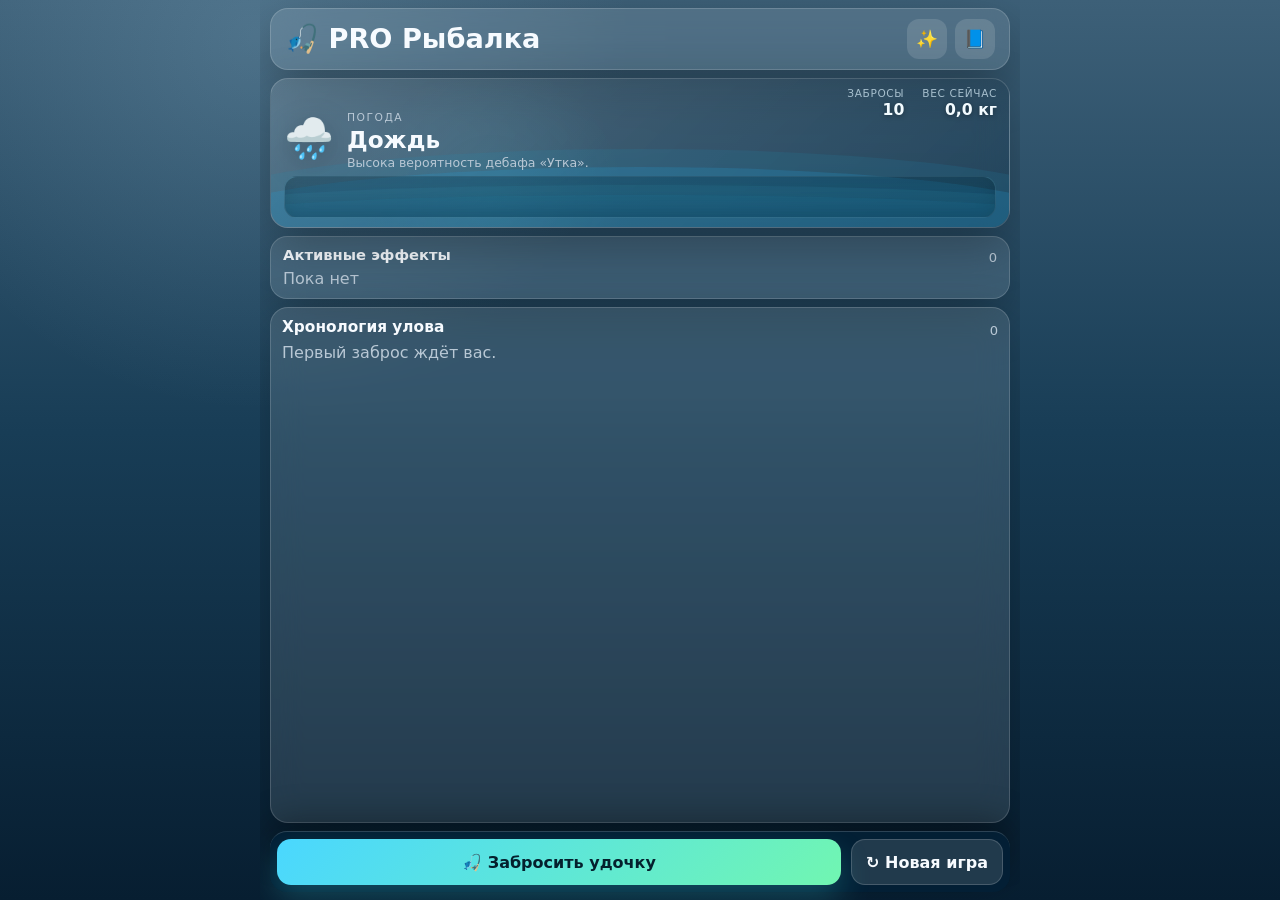
==== index.html @ cd34d697 "Add files via upload" ====
<!doctype html>
<html lang="ru">
<head>
  <meta charset="UTF-8" />
  <meta name="viewport" content="width=device-width, initial-scale=1, viewport-fit=cover" />
  <meta name="theme-color" content="#071b2d" />
  <title>PRO Рыбалка</title>
  <link rel="stylesheet" href="style.css?v=13.1" />
  <script src="https://telegram.org/js/telegram-web-app.js"></script>
</head>
<body>
  <main class="app-shell">
    <header class="topbar glass">
      <div>
        <p class="eyebrow">Telegram Mini App • Browser</p>
        <h1>🎣 PRO Рыбалка</h1>
      </div>
      <div class="header-actions">
        <button id="motionBtn" class="icon-btn motion-btn" aria-label="Уменьшить анимации" title="Уменьшить анимации">✨</button>
        <button id="guideBtn" class="icon-btn" aria-label="Открыть справочник">📘</button>
      </div>
    </header>

    <section id="lakeCard" class="lake-card glass merged-weather-card">
      <div class="ambient-layer" aria-hidden="true">
        <span class="bubble bubble-1"></span><span class="bubble bubble-2"></span><span class="bubble bubble-3"></span>
        <span class="fish-shadow fish-shadow-1">◆</span><span class="fish-shadow fish-shadow-2">◆</span>
      </div>
      <div id="castArc" class="cast-arc" aria-hidden="true"></div>
      <div id="splash" class="splash" aria-hidden="true">💦</div>
      <div class="lake-stat-strip" aria-label="Статистика игровой сессии">
        <div class="lake-stat lake-stat-casts"><span>Забросы</span><strong id="castsLabel">10</strong></div>
        <div class="lake-stat lake-stat-weight"><span>Вес сейчас</span><strong id="weightLabel">0,0 кг</strong></div>
      </div>
      <div class="weather-main">
        <div id="weatherScene" class="weather-scene" aria-hidden="true">☀️</div>
        <div class="weather-copy">
          <span class="weather-kicker">Погода</span>
          <h2 id="weatherTitle">Солнечно</h2>
          <p id="weatherDescription">Высока вероятность встретить чайку.</p>
        </div>
      </div>
      <div id="arcadeLayer" class="arcade-track" aria-label="Дополнительная аркадная рыбалка">
        <span id="arcadeStatus" class="arcade-catch-status" role="status" aria-live="polite"></span>
        <span class="arcade-track-water" aria-hidden="true"></span>
      </div>
      <span id="weatherLabel" class="visually-hidden">—</span>
    </section>

    <section class="actions cast-panel">
      <button id="castBtn" class="primary-btn">🎣 Забросить удочку</button>
      <button id="restartBtn" class="secondary-btn">↻ Новая игра</button>
    </section>

    <section class="inventory glass">
      <div class="section-heading">
        <h2>Активные эффекты</h2>
        <span id="effectCount">0</span>
      </div>
      <div id="effectsList" class="chips"><span class="muted">Пока нет</span></div>
    </section>

    <section class="history glass">
      <div class="section-heading">
        <h2>Хронология улова</h2>
        <span id="historyCount">0</span>
      </div>
      <div id="historyScroll" class="history-scroll">
        <ol id="historyList" class="history-list"></ol>
        <div id="emptyHistory" class="empty-state">Первый заброс ждёт вас.</div>
        <div id="resultCard" class="result-card hidden"></div>
      </div>
    </section>
  </main>


  <dialog id="guideDialog" class="modal">
    <div class="modal-card wide">
      <button class="close-btn" data-close="guideDialog" aria-label="Закрыть">×</button>
      <h2>Справочник</h2>
      <nav id="guideTabs" class="tabs"></nav>
      <div id="guideContent" class="guide-content"></div>
    </div>
  </dialog>

  <dialog id="choiceDialog" class="modal">
    <div class="modal-card">
      <h2 id="choiceTitle">Выбор</h2>
      <p id="choiceText"></p>
      <div id="choiceButtons" class="choice-buttons"></div>
    </div>
  </dialog>

  <div id="effectOverlay" class="effect-overlay" aria-hidden="true">
    <div id="effectBackdrop" class="effect-backdrop"></div>
    <div id="effectParticles" class="effect-particles"></div>
    <div id="effectIcon" class="effect-icon"></div>
    <div id="effectTitle" class="effect-title"></div>
    <div id="effectSubtitle" class="effect-subtitle"></div>
  </div>
  <div id="weatherFx" class="weather-fx" aria-hidden="true"></div>
  <div id="toast" class="toast" role="status" aria-live="polite"></div>

  <script src="script.js?v=13.1"></script>
</body>
</html>
---- style.css ----
:root {
  color-scheme: dark;
  --bg: #071b2d;
  --bg-soft: #0d2940;
  --card: rgba(255,255,255,.11);
  --line: rgba(255,255,255,.17);
  --text: #f7fbff;
  --muted: #b9c8d5;
  --accent: #4ad7ff;
  --accent-2: #71f6b1;
  --danger: #ff6464;
  --shadow: 0 18px 50px rgba(0,0,0,.28);
}
* { box-sizing: border-box; }
html { min-height: 100%; background: var(--bg); }
body {
  margin: 0;
  min-height: 100vh;
  min-height: var(--tg-viewport-stable-height, 100vh);
  font-family: Inter, ui-sans-serif, system-ui, -apple-system, BlinkMacSystemFont, "Segoe UI", sans-serif;
  color: var(--tg-theme-text-color, var(--text));
  background:
    radial-gradient(circle at 20% 0%, rgba(65,190,255,.26), transparent 34%),
    radial-gradient(circle at 90% 18%, rgba(113,246,177,.15), transparent 30%),
    linear-gradient(180deg, var(--tg-theme-bg-color, #071b2d), #06131f 78%);
}
button { font: inherit; }
button:focus-visible { outline: 3px solid rgba(74,215,255,.55); outline-offset: 2px; }
.app-shell { width: min(760px, 100%); margin: 0 auto; padding: calc(14px + env(safe-area-inset-top)) 14px calc(118px + env(safe-area-inset-bottom)); }
.glass { background: var(--card); border: 1px solid var(--line); backdrop-filter: blur(16px); -webkit-backdrop-filter: blur(16px); box-shadow: var(--shadow); }
.topbar { display: flex; justify-content: space-between; gap: 14px; align-items: center; border-radius: 22px; padding: 16px 18px; }
h1,h2,p { margin-top: 0; }
h1 { margin-bottom: 0; font-size: clamp(1.55rem, 5vw, 2.2rem); }
.eyebrow { margin-bottom: 5px; color: var(--muted); font-size: .74rem; text-transform: uppercase; letter-spacing: .12em; }
.icon-btn,.close-btn { border: 0; cursor: pointer; color: white; background: rgba(255,255,255,.13); }
.icon-btn { width: 48px; height: 48px; border-radius: 15px; font-size: 1.35rem; }
.status-grid { display: grid; grid-template-columns: repeat(3, 1fr); gap: 10px; margin: 12px 0; }
.sticky-status { position: sticky; top: env(safe-area-inset-top, 0); z-index: 55; padding: 8px; margin-inline: -8px; border-radius: 20px; background: rgba(5,38,65,.88); border: 1px solid rgba(255,255,255,.13); backdrop-filter: blur(14px); -webkit-backdrop-filter: blur(14px); box-shadow: 0 10px 28px rgba(0,0,0,.24); }
.status-card { border-radius: 18px; padding: 13px; min-width: 0; }
.status-card span { display: block; color: var(--muted); font-size: .77rem; margin-bottom: 4px; }
.status-card strong { display: block; overflow: hidden; text-overflow: ellipsis; white-space: nowrap; }
.lake-card { position: relative; overflow: hidden; min-height: 160px; display: flex; align-items: center; gap: 18px; padding: 22px; border-radius: 24px; }
.lake-card::after { content:""; position:absolute; inset:auto -10% -55px; height:115px; border-radius:50%; background:rgba(32,151,199,.34); box-shadow: 0 -18px 0 rgba(30,139,181,.15); }
.lake-card > * { position: relative; z-index: 1; }
.weather-scene { font-size: 4rem; filter: drop-shadow(0 8px 14px rgba(0,0,0,.25)); }
.lake-card h2 { margin-bottom: 5px; }
.lake-card p { color: var(--muted); margin-bottom: 0; line-height: 1.45; }
.actions { display:grid; grid-template-columns: 1fr auto; gap: 10px; margin: 12px 0; }
.cast-panel { position: fixed; left: 50%; bottom: 0; z-index: 65; width: min(760px, 100%); transform: translateX(-50%); margin: 0; padding: 10px 14px calc(10px + env(safe-area-inset-bottom, 0)); background: rgba(4,32,54,.94); border-top: 1px solid rgba(255,255,255,.16); backdrop-filter: blur(15px); -webkit-backdrop-filter: blur(15px); box-shadow: 0 -12px 34px rgba(0,0,0,.3); }
body.game-finished .cast-panel { display:none; }
body.test-build.game-finished .cast-panel { display:grid; grid-template-columns:0 1fr; }
body.test-build.game-finished #castBtn { visibility:hidden; pointer-events:none; min-width:0; padding:0; border:0; }
body.game-finished .app-shell { padding-bottom: calc(30px + env(safe-area-inset-bottom)); }
.primary-btn,.secondary-btn { border:0; border-radius:18px; min-height:56px; padding: 13px 18px; font-weight:800; cursor:pointer; transition: transform .16s ease, filter .16s ease, opacity .16s ease; }
.primary-btn { color:#04202d; background:linear-gradient(135deg, var(--accent), var(--accent-2)); box-shadow:0 14px 30px rgba(60,218,227,.23); }
.secondary-btn { color:var(--text); background:rgba(255,255,255,.12); border:1px solid var(--line); }
.primary-btn:active,.secondary-btn:active { transform:scale(.98); }
.primary-btn:disabled { opacity:.45; cursor:not-allowed; }
.inventory,.history { border-radius:22px; padding:17px; margin-top:12px; }
.section-heading { display:flex; align-items:center; justify-content:space-between; gap:12px; }
.section-heading h2 { margin-bottom:12px; font-size:1.05rem; }
.section-heading span { color:var(--muted); font-size:.82rem; }
.chips { display:flex; flex-wrap:wrap; gap:7px; }
.chip { padding:7px 9px; border-radius:999px; font-size:.78rem; background:rgba(255,255,255,.12); border:1px solid var(--line); }
.muted,.empty-state { color:var(--muted); }
.history-scroll { max-height: 46vh; min-height: 120px; overflow-y: auto; overscroll-behavior: contain; scroll-behavior: smooth; padding-right: 4px; scrollbar-gutter: stable; }
.history-list { list-style:none; margin:0; padding:0; display:grid; gap:8px; }
.history-item { position:relative; overflow:hidden; border-left:4px solid rgba(255,255,255,.34); background:rgba(0,0,0,.13); border-radius:13px; padding:11px 12px; line-height:1.4; animation:rise .25s ease both; }
.history-item small { display:block; color:var(--muted); margin-top:3px; }
.type-fish { color:#fff; text-shadow:-1px -1px 0 #000,1px -1px 0 #000,-1px 1px 0 #000,1px 1px 0 #000; border-left-color:#fff; }
.history-item.type-fish.is-eaten { color:#6f7b84; border-left-color:#4c5962; background:rgba(3,10,16,.48); opacity:.82; filter:saturate(.25) brightness(.7); text-shadow:0 1px 1px #000; }
.history-item.type-fish.is-eaten strong { text-decoration:line-through; text-decoration-thickness:1px; }
.history-item.type-fish.is-eaten small { color:#65717a; }
.type-trash { color:#b9b9b9; border-left-color:#858585; }
.type-bonus { color:#70f49d; text-shadow:0 1px 0 #000; border-left-color:#70f49d; }
.type-epic { color:#c78aff; text-shadow:0 1px 0 #000; border-left-color:#bd66ff; }
.type-legendary { color:#ff9b43; text-shadow:0 1px 0 #000; border-left-color:#ff8d2e; }
.type-debuff { color:#ff6d6d; text-shadow:0 1px 0 #000; border-left-color:#ff4d4d; }
.type-event { color:#ffe178; border-left-color:#ffe178; }
.gold-add { display:inline-block; color:#aaff9a; font-weight:950; text-shadow:0 2px 5px #001; animation:goldGainInline .95s ease-out both; }
.result-card { margin-top:16px; padding:18px; border-radius:18px; color:#15222b; background:rgba(255,255,255,.88); box-shadow:0 14px 32px rgba(0,0,0,.2); }
.result-card h3 { margin:0 0 8px; font-size:1.3rem; }
.result-card ul { padding-left:20px; }
.hidden { display:none !important; }
.modal { width:100%; max-width:none; height:100%; max-height:none; border:0; padding:12px; background:rgba(1,9,15,.66); color:var(--text); }
.modal::backdrop { background:rgba(1,9,15,.7); backdrop-filter:blur(5px); }
.modal[open] { display:grid; place-items:center; }
.modal-card { width:min(520px,100%); max-height:min(86vh,760px); overflow:auto; position:relative; border-radius:24px; padding:22px; background:#102b40; border:1px solid rgba(255,255,255,.18); box-shadow:var(--shadow); }
.modal-card.wide { width:min(720px,100%); }
.close-btn { position:sticky; float:right; top:0; width:38px; height:38px; border-radius:12px; font-size:1.5rem; z-index:3; }
.tabs { display:flex; gap:7px; overflow-x:auto; padding-bottom:9px; margin-bottom:10px; scrollbar-width:none; }
.tabs button { flex:0 0 auto; border:1px solid var(--line); border-radius:999px; color:var(--text); background:rgba(255,255,255,.08); padding:8px 11px; cursor:pointer; }
.tabs button.active { color:#05202d; background:var(--accent-2); }
.guide-content { line-height:1.52; }
.guide-content article { background:rgba(255,255,255,.07); border:1px solid rgba(255,255,255,.1); border-radius:15px; padding:13px; margin:8px 0; }
.guide-content h3 { margin:0 0 4px; font-size:1rem; }
.guide-content p { margin:0; color:#d1dce5; }
.choice-buttons { display:grid; gap:9px; margin-top:16px; }
.choice-buttons button { min-height:48px; border:0; border-radius:14px; cursor:pointer; font-weight:750; color:#06202e; background:linear-gradient(135deg,var(--accent),var(--accent-2)); }
.toast { position:fixed; z-index:99; left:50%; bottom:calc(20px + env(safe-area-inset-bottom)); transform:translate(-50%,30px); opacity:0; width:min(90%,520px); pointer-events:none; padding:12px 16px; border-radius:15px; background:#f8fbff; color:#112330; box-shadow:var(--shadow); transition:.22s ease; text-align:center; font-weight:700; }
.toast.show { opacity:1; transform:translate(-50%,0); }
@keyframes rise { from { opacity:0; transform:translateY(6px); } }
@media (max-width:560px) {
  .status-grid { grid-template-columns:1fr 1fr; }
  .status-card:first-child { grid-column:1 / -1; }
  .actions { grid-template-columns:1fr; }
  .lake-card { align-items:flex-start; }
  .weather-scene { font-size:3.2rem; }
}

/* Итог игровой сессии */
.result-card {
  text-align: center;
  color: #f4fdff;
  background:
    radial-gradient(circle at 18% 15%, rgba(91, 220, 255, .28), transparent 34%),
    linear-gradient(135deg, rgba(8, 82, 170, .78), rgba(0, 190, 176, .68));
  border: 1px solid rgba(173, 246, 255, .45);
  backdrop-filter: blur(14px);
  -webkit-backdrop-filter: blur(14px);
  box-shadow: 0 18px 42px rgba(0, 28, 67, .38), inset 0 1px 0 rgba(255,255,255,.24);
}
.result-card h3 { font-size: clamp(1.35rem, 5vw, 1.85rem); text-shadow: 0 2px 8px rgba(0,0,0,.42); }
.result-achievements-title { margin-top: 14px; font-size: 1.12rem; font-weight: 900; }
.result-achievements { list-style: none; padding: 0; margin: 10px 0 14px; display: grid; gap: 7px; }
.result-achievements li { color: #ffd34e; font-weight: 900; text-shadow: -1px -1px 0 #4b3200, 1px -1px 0 #4b3200, -1px 1px 0 #4b3200, 1px 1px 0 #4b3200; }
.result-none { margin: 9px 0 15px; color: rgba(255,255,255,.85); }
.result-date {
  display: inline-block;
  max-width: 100%;
  margin-top: 14px;
  padding: 10px 16px;
  border-radius: 14px;
  font-size: clamp(1rem, 4vw, 1.15rem);
  font-weight: 900;
  line-height: 1.35;
  color: #073b5c;
  background: rgba(235, 241, 244, .90);
  border: 1px solid rgba(7, 59, 92, .25);
  text-shadow:
    0 1px 0 rgba(255, 255, 255, .90),
    0 1px 2px rgba(0, 0, 0, .20);
  box-shadow:
    inset 0 1px 0 rgba(255, 255, 255, .70),
    0 5px 14px rgba(0, 32, 58, .18);
}
.type-weather { color:#ffe178; border-left-color:#ffcb38; }
.type-angus { color:#ffd29a; border-left-color:#c98c48; }
.secondary-btn:disabled { opacity:.45; cursor:not-allowed; }

/* Визуальные эффекты */
.header-actions { display:flex; gap:8px; }
.motion-btn.is-reduced { filter:grayscale(1); opacity:.66; }
body { overflow-x:hidden; }
body::before { content:""; position:fixed; inset:0; pointer-events:none; z-index:-1; opacity:.55; background:linear-gradient(120deg, transparent 0 45%, rgba(83,222,255,.08) 50%, transparent 55%); background-size:240% 100%; animation:waterShimmer 9s linear infinite; }
.lake-card { isolation:isolate; transition:background .55s ease, box-shadow .55s ease, transform .35s ease; }
.lake-card::before { content:""; position:absolute; inset:0; z-index:0; opacity:.42; background:radial-gradient(circle at 30% 80%, rgba(110,241,255,.18), transparent 25%); animation:lakeGlow 4s ease-in-out infinite; }
.ambient-layer { position:absolute; inset:0; z-index:0; overflow:hidden; pointer-events:none; }
.bubble { position:absolute; bottom:-18px; width:9px; height:9px; border:1px solid rgba(210,250,255,.65); border-radius:50%; animation:bubbleRise 6s linear infinite; }
.bubble-1 { left:18%; animation-delay:-1s; }
.bubble-2 { left:68%; width:13px; height:13px; animation-delay:-3.5s; animation-duration:8s; }
.bubble-3 { left:84%; width:6px; height:6px; animation-delay:-5s; animation-duration:5s; }
.fish-shadow { position:absolute; bottom:14px; opacity:.18; color:#b5f7ff; font-size:1.1rem; transform:scaleX(2.4) rotate(8deg); animation:swim 10s linear infinite; }
.fish-shadow-1 { left:-12%; }
.fish-shadow-2 { left:-20%; bottom:38px; animation-delay:-5s; animation-duration:14s; }
.cast-arc { position:absolute; z-index:3; width:150px; height:100px; right:28%; top:18px; border-top:3px solid rgba(224,250,255,.9); border-radius:50%; opacity:0; transform:rotate(-20deg) scale(.4); transform-origin:right bottom; }
.splash { position:absolute; z-index:4; right:18%; bottom:22px; font-size:2rem; opacity:0; filter:drop-shadow(0 5px 8px rgba(0,0,0,.35)); }
.lake-card.is-casting { animation:rodTug .7s ease; }
.lake-card.is-casting .cast-arc { animation:castArc .72s ease-out; }
.lake-card.is-casting .splash { animation:splashPop .8s .35s ease-out; }
.primary-btn.is-casting { animation:buttonCast .7s ease; }
.primary-btn.is-casting::after { content:""; position:absolute; inset:-5px; border-radius:22px; border:2px solid rgba(94,242,255,.7); animation:ring .7s ease-out; }
.primary-btn { position:relative; overflow:visible; }
.history-item.is-new { animation:historyReveal .55s cubic-bezier(.2,.8,.2,1) both; }
.history-item.type-fish.is-new { box-shadow:0 0 24px rgba(255,255,255,.17); }
.history-item.type-bonus.is-new { box-shadow:0 0 28px rgba(91,255,152,.2); }
.history-item.type-debuff.is-new { animation:historyReveal .4s ease both, dangerShake .35s .18s ease; box-shadow:0 0 28px rgba(255,74,74,.22); }
.history-item.type-epic.is-new { box-shadow:0 0 30px rgba(187,87,255,.3); }
.history-item.type-legendary.is-new { box-shadow:0 0 34px rgba(255,147,45,.35); }
.weather-scene.weather-pop { animation:weatherIconPop .75s ease; }
.weather-fx { position:fixed; inset:0; z-index:70; pointer-events:none; opacity:0; }
.weather-fx.show { animation:weatherFlash 1s ease both; }
.weather-fx.rain, .weather-fx.thunder, .weather-fx.storm { background-image:repeating-linear-gradient(100deg, transparent 0 18px, rgba(190,235,255,.22) 19px 21px, transparent 22px 34px); background-size:160% 160%; animation:rainSweep 1.1s linear both; }
.weather-fx.golden { background:radial-gradient(circle at 50% 60%, rgba(255,208,78,.48), transparent 52%); }
.weather-fx.fog { background:linear-gradient(90deg, transparent, rgba(235,248,255,.56), transparent); animation:fogSweep 1.2s ease both; }
.weather-fx.eclipse { background:radial-gradient(circle at 50% 30%, transparent 0 8%, rgba(5,8,20,.75) 11% 100%); }
.weather-fx.sunny { background:radial-gradient(circle at 74% 10%, rgba(255,231,115,.5), transparent 35%); }
.weather-fx.calm { background:linear-gradient(180deg, transparent 45%, rgba(76,209,234,.22) 46% 58%, transparent 59%); }
.effect-overlay { position:fixed; inset:0; z-index:90; display:grid; place-items:center; pointer-events:none; opacity:0; visibility:hidden; }
.effect-overlay.show { opacity:1; visibility:visible; }
.effect-backdrop { position:absolute; inset:0; background:rgba(0,10,22,.64); backdrop-filter:blur(4px); -webkit-backdrop-filter:blur(4px); }
.effect-overlay.minor .effect-backdrop { background:rgba(0,12,22,.25); backdrop-filter:blur(1px); }
.effect-icon,.effect-title,.effect-subtitle { position:relative; z-index:2; text-align:center; }
.effect-icon { font-size:clamp(4rem,18vw,8rem); filter:drop-shadow(0 12px 28px rgba(0,0,0,.45)); animation:iconReveal .85s cubic-bezier(.2,.9,.2,1); }
.effect-title { margin-top:12px; padding:0 20px; font-size:clamp(1.25rem,6vw,2.35rem); font-weight:950; letter-spacing:.04em; text-shadow:0 4px 18px rgba(0,0,0,.7); animation:titleReveal .7s .12s both; }
.effect-subtitle { max-width:90%; margin-top:7px; color:#dcf8ff; font-weight:700; animation:titleReveal .7s .2s both; }
.effect-overlay.epic .effect-backdrop { background:radial-gradient(circle, rgba(130,36,188,.42), rgba(0,7,18,.82)); }
.effect-overlay.legendary .effect-backdrop { background:radial-gradient(circle, rgba(255,139,30,.42), rgba(22,8,0,.86)); }
.effect-overlay.giant .effect-backdrop { background:radial-gradient(circle at 50% 80%, rgba(29,147,202,.5), rgba(0,7,16,.8)); }
.effect-overlay.debuff .effect-backdrop { background:radial-gradient(circle, rgba(180,20,35,.34), rgba(10,0,3,.72)); }
.effect-overlay.angus .effect-backdrop { background:linear-gradient(135deg, rgba(17,34,42,.82), rgba(78,54,26,.7)); }
.effect-overlay.achievement .effect-backdrop { background:radial-gradient(circle, rgba(0,183,173,.36), rgba(0,17,38,.82)); }
.effect-particles { position:absolute; inset:0; z-index:1; overflow:hidden; }
.particle { position:absolute; left:50%; top:50%; font-size:1.4rem; animation:particleBurst 1.25s ease-out both; transform-origin:center; }
.result-card.is-revealing { animation:resultReveal .8s cubic-bezier(.16,.8,.2,1) both; }
.result-card.is-revealing .result-achievements li { animation:achievementLine .55s ease both; animation-delay:calc(var(--i) * 80ms + 350ms); }
.result-total-number { display:inline-block; min-width:4ch; }

body.reduce-motion *, body.reduce-motion *::before, body.reduce-motion *::after { animation-duration:.001ms !important; animation-iteration-count:1 !important; transition-duration:.001ms !important; }
body.reduce-motion .bubble, body.reduce-motion .fish-shadow, body.reduce-motion::before { display:none; }
@keyframes waterShimmer { to { background-position:-240% 0; } }
@keyframes lakeGlow { 50% { opacity:.75; transform:scale(1.05); } }
@keyframes bubbleRise { to { transform:translateY(-210px) scale(1.5); opacity:0; } }
@keyframes swim { to { left:115%; transform:scaleX(2.4) rotate(-6deg); } }
@keyframes rodTug { 35% { transform:rotate(-1.2deg) scale(1.01); } 70% { transform:rotate(.6deg); } }
@keyframes castArc { 0%{opacity:0;transform:rotate(-35deg) scale(.25)} 35%{opacity:1} 100%{opacity:0;transform:rotate(12deg) scale(1.15)} }
@keyframes splashPop { 0%{opacity:0;transform:translateY(12px) scale(.3)} 45%{opacity:1;transform:translateY(-8px) scale(1.25)} 100%{opacity:0;transform:translateY(-22px) scale(.85)} }
@keyframes buttonCast { 35%{transform:translateY(2px) scale(.97)} 70%{transform:translateY(-2px) scale(1.02)} }
@keyframes ring { to{opacity:0;transform:scale(1.18)} }
@keyframes historyReveal { from{opacity:0;transform:translateY(18px) scale(.97)} 65%{transform:translateY(-2px) scale(1.01)} }
@keyframes dangerShake { 25%{transform:translateX(-5px)} 50%{transform:translateX(5px)} 75%{transform:translateX(-3px)} }
@keyframes weatherIconPop { 50%{transform:scale(1.35) rotate(8deg)} }
@keyframes weatherFlash { 0%{opacity:0} 35%{opacity:1} 100%{opacity:0} }
@keyframes rainSweep { 0%{opacity:0;background-position:0 -80%} 25%{opacity:.85} 100%{opacity:0;background-position:-40% 100%} }
@keyframes fogSweep { 0%{opacity:0;transform:translateX(-50%)} 50%{opacity:.9} 100%{opacity:0;transform:translateX(50%)} }
@keyframes iconReveal { 0%{opacity:0;transform:scale(.15) rotate(-12deg)} 65%{opacity:1;transform:scale(1.18) rotate(4deg)} 100%{transform:scale(1)} }
@keyframes titleReveal { from{opacity:0;transform:translateY(16px)} to{opacity:1;transform:none} }
@keyframes particleBurst { from{opacity:0;transform:translate(calc(-50% + var(--sx)),calc(-50% + var(--sy))) scale(.55) rotate(0)} 18%{opacity:1} to{opacity:0;transform:translate(calc(-50% + var(--sx)),calc(-50% + var(--sy))) rotate(var(--r)) translateX(var(--d)) scale(.4)} }
@keyframes resultReveal { from{opacity:0;transform:translateY(24px) scale(.96)} to{opacity:1;transform:none} }
@keyframes achievementLine { from{opacity:0;transform:translateY(9px) scale(.98)} to{opacity:1;transform:none} }
@keyframes goldGainInline { 0%{opacity:0;transform:translateY(9px) scale(.72)} 45%{opacity:1;transform:translateY(-2px) scale(1.14)} 100%{opacity:1;transform:none} }
@media (max-width:560px) {
  .header-actions{gap:5px}.icon-btn{width:44px;height:44px}.effect-icon{font-size:4.8rem}.effect-title{font-size:1.45rem}
  .sticky-status { gap:6px; padding:6px; margin-inline:-6px; }
  .status-card { padding:9px 8px; border-radius:14px; text-align:center; }
  .status-card span { font-size:.68rem; }
  .status-card strong { font-size:.9rem; }
  .history-scroll { max-height: 44vh; }
  .cast-panel { grid-template-columns:1fr auto; padding-inline:10px; }
  .cast-panel .secondary-btn { min-width:54px; padding-inline:12px; font-size:0; }
  .cast-panel .secondary-btn::before { content:"↻"; font-size:1.15rem; }
}
@media (min-width:761px) { .cast-panel { border-radius:22px 22px 0 0; } }


/* Погодные темы интерфейса */
body {
  transition: background 900ms ease, color 450ms ease;
  background-attachment: fixed;
}
body[data-weather="sunny"] { background:radial-gradient(circle at 78% 7%,rgba(255,220,89,.34),transparent 30%),linear-gradient(180deg,#17659a 0%,#0b476f 45%,#06283f 100%); }
body[data-weather="rain"] { background:radial-gradient(circle at 20% 4%,rgba(169,211,235,.18),transparent 28%),linear-gradient(180deg,#3d6078 0%,#183d56 48%,#071e31 100%); }
body[data-weather="calm"] { background:radial-gradient(circle at 50% 0%,rgba(126,240,224,.24),transparent 36%),linear-gradient(180deg,#176f83 0%,#0d5267 50%,#052c42 100%); }
body[data-weather="golden"] { background:radial-gradient(circle at 76% 4%,rgba(255,208,79,.48),transparent 32%),linear-gradient(180deg,#b85c48 0%,#75466b 42%,#153b61 100%); }
body[data-weather="fog"] { background:radial-gradient(circle at 50% 6%,rgba(245,253,255,.32),transparent 42%),linear-gradient(180deg,#6c8491 0%,#425f70 48%,#18384d 100%); }
body[data-weather="eclipse"] { background:radial-gradient(circle at 76% 8%,rgba(237,208,112,.18) 0 5%,rgba(5,7,20,.82) 8% 24%,transparent 30%),linear-gradient(180deg,#17182d 0%,#101d36 52%,#061321 100%); }
body[data-weather="thunder"] { background:radial-gradient(circle at 20% 6%,rgba(177,181,255,.22),transparent 26%),linear-gradient(180deg,#30334f 0%,#17253d 48%,#071829 100%); }
body[data-weather="storm"] { background:radial-gradient(circle at 75% 0%,rgba(163,212,223,.13),transparent 24%),linear-gradient(165deg,#263d49 0%,#102c3d 44%,#061621 100%); }
body[data-weather] .lake-card { background:linear-gradient(135deg,rgba(255,255,255,.13),rgba(0,27,47,.25)); }

/* Смена погоды отделена от легендарных предметов */
.type-weather {
  color:#72e8ff;
  border-left-color:#36cce8;
  background:linear-gradient(90deg,rgba(22,163,195,.18),rgba(0,0,0,.12));
  text-shadow:0 1px 0 rgba(0,25,36,.9);
}

/* Спецэффекты событий */
.effect-overlay.bonus .effect-backdrop { background:radial-gradient(circle,rgba(36,205,128,.34),rgba(0,24,28,.58)); box-shadow:inset 0 0 54px rgba(101,255,181,.42); }
.effect-overlay[class*="debuff-"] .effect-backdrop { background:rgba(8,4,10,.5); box-shadow:inset 0 0 55px rgba(255,54,72,.48); }
.effect-overlay.debuff-seagull .effect-backdrop::after { content:"🪶"; position:absolute; left:-12%; top:25%; font-size:4rem; animation:featherFly 1s ease-out both; filter:drop-shadow(0 8px 8px rgba(0,0,0,.45)); }
.effect-overlay.debuff-crab .effect-backdrop::before,.effect-overlay.debuff-crab .effect-backdrop::after { content:"🦀"; position:absolute; top:50%; font-size:5rem; transform:translateY(-50%); animation:clawSqueeze .9s ease-in-out both; }
.effect-overlay.debuff-crab .effect-backdrop::before { left:-8px; }
.effect-overlay.debuff-crab .effect-backdrop::after { right:-8px; transform:translateY(-50%) scaleX(-1); }
.effect-overlay.debuff-duck .effect-backdrop::after { content:"🦆  🦆  🦆"; position:absolute; left:-45%; top:32%; white-space:nowrap; font-size:3rem; animation:duckPass 1s linear both; }
.effect-overlay.debuff-octopus .effect-backdrop::before,.effect-overlay.debuff-octopus .effect-backdrop::after { content:"〰️"; position:absolute; bottom:9%; font-size:8rem; color:#c36aff; filter:drop-shadow(0 0 18px #7b24ad); animation:tentacleWrap .95s ease both; }
.effect-overlay.debuff-octopus .effect-backdrop::before { left:-4%; transform:rotate(24deg); }
.effect-overlay.debuff-octopus .effect-backdrop::after { right:-4%; transform:rotate(-24deg) scaleX(-1); }
.effect-overlay.debuff-orca .effect-backdrop::after { content:""; position:absolute; left:-20%; right:-20%; bottom:-10%; height:46%; background:linear-gradient(180deg,rgba(30,167,211,.18),rgba(0,60,90,.82)); border-radius:50% 50% 0 0; animation:orcaWave 1.05s ease-in-out both; }
.effect-overlay.angus .effect-backdrop { animation:angusDusk 1.3s ease both; }

.guide-content article.angus-guide {
  background:linear-gradient(135deg,rgba(178,124,55,.24),rgba(35,113,122,.22));
  border:1px solid rgba(255,210,138,.46);
  box-shadow:inset 0 0 24px rgba(255,194,91,.09),0 8px 22px rgba(0,0,0,.16);
}
.guide-content article.angus-guide h3 { color:#ffd692; text-shadow:0 2px 6px rgba(0,0,0,.5); }

@keyframes featherFly { 0%{opacity:0;transform:translate(-10vw,-5vh) rotate(0)} 25%{opacity:1} 100%{opacity:0;transform:translate(125vw,34vh) rotate(620deg)} }
@keyframes clawSqueeze { 0%{opacity:0;translate:0 0;scale:.5} 45%{opacity:1;translate:35px 0;scale:1.12} 100%{opacity:0;translate:8px 0;scale:.9} }
@keyframes duckPass { 0%{opacity:0;transform:translateX(0) rotate(-6deg)} 15%{opacity:1} 100%{opacity:0;transform:translateX(155vw) rotate(5deg)} }
@keyframes tentacleWrap { 0%{opacity:0;translate:0 80px} 55%{opacity:1;translate:0 -30px} 100%{opacity:0;translate:0 0} }
@keyframes orcaWave { 0%{opacity:0;transform:translateY(80%) scaleX(.8)} 45%{opacity:1;transform:translateY(-35%) scaleX(1.1)} 100%{opacity:0;transform:translateY(-120%) scaleX(1.25)} }
@keyframes angusDusk { 0%{opacity:0} 35%{opacity:1;filter:sepia(.35)} 100%{opacity:1} }


/* Рыба, украденная Чайкой */
.history-item.type-fish.is-stolen { color:#78838d; border-left-color:#626d77; background:rgba(7,14,20,.44); opacity:.84; filter:saturate(.35) brightness(.76); text-shadow:0 1px 1px #000; }
.history-item.type-fish.is-stolen strong { text-decoration:line-through; text-decoration-thickness:1px; }
.history-item.type-fish.is-stolen small { color:#707a83; }

.embedded-fish-list { list-style:none; margin:10px 0 0; padding:0; display:grid; gap:8px; }
.embedded-fish-item { border-radius:12px; padding:8px 10px; background:rgba(255,255,255,.06); border:1px solid rgba(255,255,255,.08); }
.embedded-fish-main { display:flex; align-items:flex-start; gap:8px; flex-wrap:wrap; }
.embedded-fish-icon { flex:0 0 auto; }
.embedded-fish-name { font-weight:800; color:#eef8ff; }
.embedded-fish-status { margin-left:auto; font-size:.78rem; font-weight:800; color:#dbe8f2; background:rgba(0,0,0,.18); border-radius:999px; padding:2px 8px; }
.embedded-fish-tags { display:block; margin-top:4px; color:#a9bfd0; }
.embedded-fish-item.is-eaten { color:#6f7b84; background:rgba(3,10,16,.4); border-color:rgba(120,140,150,.18); filter:saturate(.35) brightness(.78); }
.embedded-fish-item.is-eaten .embedded-fish-name { color:#7d8891; text-decoration:line-through; text-decoration-thickness:1px; }
.embedded-fish-item.is-eaten .embedded-fish-tags { color:#6f7b84; }
.embedded-fish-item.is-stolen { color:#78838d; background:rgba(7,14,20,.38); border-color:rgba(124,138,148,.2); filter:saturate(.4) brightness(.8); }
.embedded-fish-item.is-stolen .embedded-fish-name { color:#808b94; text-decoration:line-through; text-decoration-thickness:1px; }
.embedded-fish-item.is-stolen .embedded-fish-tags { color:#75808a; }

/* Пояснение действия внутри той же карточки */
.history-detail { color:rgba(188,207,218,.84) !important; font-size:.78rem; font-weight:650; line-height:1.35; text-shadow:none; padding-right:5px; }
.type-bonus .history-detail { color:rgba(164,210,181,.86) !important; }
.type-debuff .history-detail { color:rgba(220,170,170,.86) !important; }
.type-epic .history-detail { color:rgba(197,174,213,.88) !important; }
.type-legendary .history-detail { color:rgba(224,190,157,.88) !important; }

/* Случайный силуэт рыбы в строке улова */
.catch-fish-shadow { position:absolute; right:-46px; top:50%; width:34px; height:16px; opacity:0; pointer-events:none; z-index:0; background:rgba(5,26,37,.42); border-radius:65% 42% 42% 65%; filter:blur(.35px); transform:translateY(-50%); }
.catch-fish-shadow::before { content:""; position:absolute; right:-10px; top:2px; border-top:6px solid transparent; border-bottom:6px solid transparent; border-left:11px solid rgba(5,26,37,.42); }
.catch-fish-shadow::after { content:""; position:absolute; left:7px; top:4px; width:4px; height:4px; border-radius:50%; background:rgba(180,231,238,.48); }
.catch-fish-shadow.swim { animation:historyFishSwim 1.8s cubic-bezier(.35,.02,.25,1) both; }
@keyframes historyFishSwim { 0%{opacity:0;transform:translate(0,-50%) scaleX(1)} 12%{opacity:.48} 48%{opacity:.56;transform:translate(-78px,-50%) scaleX(1)} 54%{opacity:.6;transform:translate(-82px,-50%) scaleX(-1)} 100%{opacity:0;transform:translate(70px,-50%) scaleX(-1)} }

/* Карточка смены погоды в палитре соответствующего режима */
.type-weather { color:#ecfbff; text-shadow:0 1px 2px rgba(0,0,0,.9); }
.type-weather.weather-sunny { border-left-color:#ffd85e; background:linear-gradient(90deg,rgba(201,139,28,.42),rgba(14,67,91,.32)); }
.type-weather.weather-rain { border-left-color:#91c9e7; background:linear-gradient(90deg,rgba(61,96,120,.58),rgba(8,45,67,.34)); }
.type-weather.weather-calm { border-left-color:#74e3d7; background:linear-gradient(90deg,rgba(23,111,131,.52),rgba(5,56,72,.34)); }
.type-weather.weather-golden { border-left-color:#ffc75c; background:linear-gradient(90deg,rgba(184,92,72,.58),rgba(70,55,91,.38)); }
.type-weather.weather-fog { border-left-color:#c7dce6; background:linear-gradient(90deg,rgba(108,132,145,.58),rgba(30,68,86,.38)); }
.type-weather.weather-eclipse { border-left-color:#b8a5ff; background:linear-gradient(90deg,rgba(36,31,67,.68),rgba(8,21,38,.5)); }
.type-weather.weather-thunder { border-left-color:#9ca7ff; background:linear-gradient(90deg,rgba(48,51,79,.7),rgba(13,35,57,.46)); }
.type-weather.weather-storm { border-left-color:#81b8c8; background:linear-gradient(90deg,rgba(38,61,73,.74),rgba(5,28,41,.5)); }
.type-weather .history-detail { color:rgba(220,242,248,.82) !important; }


/* Оптимизация верхних блоков и объединение погодного статуса с крупным блоком */
.sticky-status { grid-template-columns: repeat(2, minmax(0,1fr)) !important; gap: 10px; }
.sticky-status .status-card:first-child { display:none !important; }
.lake-card { min-height: 138px; padding: 16px 18px; gap: 14px; }
.weather-scene { font-size: 3.55rem; }

/* Анимации компактных информационных карточек */
.status-card { position:relative; overflow:hidden; isolation:isolate; }
.status-card strong, .status-card span { position:relative; z-index:2; }
.sticky-status .status-card:nth-child(2)::before {
  content:''; position:absolute; inset:auto -8px -18px auto; width:84px; height:84px; border-radius:50%;
  background:radial-gradient(circle, rgba(109,223,255,.28), rgba(24,116,151,.08) 55%, transparent 70%);
  animation:castPondPulse 3.8s ease-in-out infinite;
}
.sticky-status .status-card:nth-child(2)::after {
  content:''; position:absolute; left:16px; bottom:10px; width:8px; height:8px; border-radius:50%;
  background:rgba(214,246,255,.75); box-shadow: 18px -14px 0 2px rgba(214,246,255,.42), 36px -3px 0 0 rgba(214,246,255,.58), 56px -20px 0 -1px rgba(214,246,255,.4);
  animation:castBubblesUp 4.2s linear infinite;
}
.sticky-status .status-card:nth-child(3)::before {
  content:''; position:absolute; right:-6px; top:-10px; width:72px; height:72px; border-radius:50%;
  background:radial-gradient(circle at 35% 35%, rgba(255,255,255,.28), rgba(97,232,188,.15) 45%, transparent 68%);
  animation:weightPulse 4.8s ease-in-out infinite;
}
.sticky-status .status-card:nth-child(3)::after {
  content:'≈'; position:absolute; right:18px; bottom:10px; font-size:1.8rem; font-weight:900; color:rgba(169,255,219,.35);
  text-shadow:0 0 12px rgba(96,228,255,.22); animation:weightRuneFloat 3.4s ease-in-out infinite;
}
@keyframes castPondPulse { 50% { transform:scale(1.08); opacity:.82; } }
@keyframes castBubblesUp { 0%{ transform:translateY(8px); opacity:.2; } 45%{ opacity:.88; } 100%{ transform:translateY(-32px); opacity:0; } }
@keyframes weightPulse { 50% { transform:scale(1.1) translate(-3px,2px); opacity:.88; } }
@keyframes weightRuneFloat { 50% { transform:translateY(-7px) scale(1.06); opacity:.82; } }

/* Универсальные случайные силуэты в хронологии */
.history-ambient { position:absolute; right:-42px; top:50%; opacity:0; pointer-events:none; z-index:0; user-select:none; }
.history-ambient.from-left { left:-42px; right:auto; }
.history-ambient.from-bottom { top:64%; }
.bonus-ambient, .epic-ambient, .legendary-ambient, .debuff-ambient { font-size:1.05rem; filter:blur(.15px); }
.bonus-ambient { color:rgba(137,255,186,.4); text-shadow:0 0 10px rgba(84,255,160,.22); }
.epic-ambient { color:rgba(206,141,255,.42); text-shadow:0 0 12px rgba(186,87,255,.24); }
.legendary-ambient { color:rgba(255,183,106,.46); text-shadow:0 0 12px rgba(255,150,53,.25); }
.debuff-ambient { color:rgba(205,223,233,.34); text-shadow:0 0 10px rgba(255,255,255,.12); }
.bonus-ambient.swim { animation:bonusOrbit 1.5s ease both; }
.epic-ambient.swim { animation:epicGlide 1.65s ease both; }
.legendary-ambient.swim { animation:legendarySweep 1.75s ease both; }
.debuff-seagull-ambient.swim { animation:seagullDive 1.45s cubic-bezier(.2,.75,.2,1) both; }
.debuff-seagull-ambient.from-bottom.swim { animation-name:seagullRise; }
.debuff-crab-ambient.swim { animation:crabPeek 1.7s ease-in-out both; }
.debuff-duck-ambient.swim { animation:duckDip 1.6s ease both; }
.debuff-octopus-ambient.swim { animation:octopusDrift 1.75s ease both; }
.debuff-orca-ambient.swim { animation:orcaRush 1.8s cubic-bezier(.2,.72,.2,1) both; }
.debuff-orca-ambient.from-left.swim { animation-name:orcaRushLeft; }
@keyframes bonusOrbit { 0%{opacity:0;transform:translate(0,-50%) scale(.4);} 28%{opacity:.7;transform:translate(-48px,-72%) scale(1);} 60%{opacity:.78;transform:translate(-86px,-48%) scale(1.06);} 100%{opacity:0;transform:translate(24px,-56%) scale(.6);} }
@keyframes epicGlide { 0%{opacity:0;transform:translate(0,-50%) scale(.55) rotate(-18deg);} 35%{opacity:.68;} 65%{opacity:.82;transform:translate(-88px,-50%) scale(1) rotate(8deg);} 100%{opacity:0;transform:translate(18px,-50%) scale(.65) rotate(22deg);} }
@keyframes legendarySweep { 0%{opacity:0;transform:translate(0,-50%) scale(.6);} 22%{opacity:.76;} 55%{opacity:.86;transform:translate(-88px,-74%) scale(1.08);} 100%{opacity:0;transform:translate(10px,-44%) scale(.72);} }
@keyframes seagullDive { 0%{opacity:0;transform:translate(18px,-140%) rotate(18deg) scale(.4);} 20%{opacity:.78;} 58%{opacity:.82;transform:translate(-78px,-50%) rotate(-6deg) scale(1);} 100%{opacity:0;transform:translate(12px,22%) rotate(14deg) scale(.55);} }
@keyframes seagullRise { 0%{opacity:0;transform:translate(8px,32%) rotate(-14deg) scale(.45);} 28%{opacity:.78;} 60%{opacity:.84;transform:translate(-78px,-44%) rotate(10deg) scale(1);} 100%{opacity:0;transform:translate(18px,-140%) rotate(-8deg) scale(.55);} }
@keyframes crabPeek { 0%{opacity:0;transform:translate(0,-50%) scale(.55);} 24%{opacity:.72;transform:translate(-24px,-52%) scale(.95);} 45%{opacity:.84;transform:translate(-56px,-50%) scale(1.05);} 58%{opacity:.84;transform:translate(-56px,-48%) scale(1);} 72%{opacity:.82;transform:translate(-56px,-52%) scale(1.05);} 100%{opacity:0;transform:translate(10px,-50%) scale(.6);} }
@keyframes duckDip { 0%{opacity:0;transform:translate(0,-30%) scale(.55);} 26%{opacity:.8;transform:translate(-42px,-48%) scale(1);} 48%{opacity:.82;transform:translate(-84px,-58%) scale(1.05);} 100%{opacity:0;transform:translate(-62px,38%) scale(.45);} }
@keyframes octopusDrift { 0%{opacity:0;transform:translate(12px,-50%) scale(.45);} 25%{opacity:.72;} 55%{opacity:.84;transform:translate(-66px,-50%) scale(1);} 100%{opacity:0;transform:translate(20px,-50%) scale(.5);} }
@keyframes orcaRush { 0%{opacity:0;transform:translate(22px,-50%) scale(.6);} 16%{opacity:.72;} 72%{opacity:.88;transform:translate(-140px,-50%) scale(1.18);} 100%{opacity:0;transform:translate(-185px,-50%) scale(.78);} }
@keyframes orcaRushLeft { 0%{opacity:0;transform:translate(-22px,-50%) scaleX(-1) scale(.6);} 16%{opacity:.72;} 72%{opacity:.88;transform:translate(140px,-50%) scaleX(-1) scale(1.18);} 100%{opacity:0;transform:translate(185px,-50%) scaleX(-1) scale(.78);} }

@media (max-width:560px) {
  .sticky-status { grid-template-columns: 1fr 1fr !important; }
  .lake-card { min-height: 126px; padding: 14px 16px; }
  .weather-scene { font-size: 3rem; }
}


/* Адаптивная видимость силуэтов для светлой и тёмной темы */
:root {
  --silhouette-fill: rgba(196, 238, 248, .48);
  --silhouette-fill-strong: rgba(220, 250, 255, .68);
  --silhouette-glow: rgba(112, 222, 255, .28);
}
@media (prefers-color-scheme: light) {
  :root {
    --silhouette-fill: rgba(3, 47, 66, .48);
    --silhouette-fill-strong: rgba(1, 35, 52, .68);
    --silhouette-glow: rgba(1, 78, 105, .2);
  }
}
html[data-theme='light'] {
  --silhouette-fill: rgba(3, 47, 66, .48);
  --silhouette-fill-strong: rgba(1, 35, 52, .68);
  --silhouette-glow: rgba(1, 78, 105, .2);
}
html[data-theme='dark'] {
  --silhouette-fill: rgba(196, 238, 248, .48);
  --silhouette-fill-strong: rgba(220, 250, 255, .68);
  --silhouette-glow: rgba(112, 222, 255, .28);
}
.catch-fish-shadow { background:var(--silhouette-fill) !important; box-shadow:0 0 12px var(--silhouette-glow); }
.catch-fish-shadow::before { border-left-color:var(--silhouette-fill) !important; }
.catch-fish-shadow::after { background:var(--silhouette-fill-strong) !important; }
.history-ambient { color:var(--silhouette-fill-strong) !important; text-shadow:0 0 12px var(--silhouette-glow) !important; }
body.reduce-motion .history-ambient,
body.reduce-motion .sticky-status .status-card::before,
body.reduce-motion .sticky-status .status-card::after,
body.reduce-motion .catch-fish-shadow { display:none !important; }


/* Объединённый погодный блок со статистикой */
.status-grid.sticky-status { display:none !important; }
.merged-weather-card { min-height:190px; padding:18px 20px 20px; display:block; }
.merged-weather-card .lake-stat-strip { position:relative; z-index:3; display:grid; grid-template-columns:1fr 1fr; gap:10px; margin-bottom:18px; }
.lake-stat { position:relative; min-height:60px; padding:10px 13px; border-radius:14px; background:rgba(2,25,42,.38); border:1px solid rgba(185,238,255,.12); overflow:hidden; }
.lake-stat span { display:block; color:var(--muted); font-size:.75rem; margin-bottom:3px; }
.lake-stat strong { position:relative; z-index:2; display:block; font-size:1.16rem; color:#eefaff; }
.lake-stat-casts::after { content:'◌'; position:absolute; right:13px; bottom:4px; font-size:2.2rem; color:rgba(121,226,255,.16); animation:lakeStatRipple 3.2s ease-in-out infinite; }
.lake-stat-weight::after { content:'≈'; position:absolute; right:13px; bottom:5px; font-size:1.9rem; font-weight:900; color:rgba(129,255,203,.17); animation:lakeStatWeight 3.8s ease-in-out infinite; }
.weather-main { position:relative; z-index:2; display:flex; align-items:center; gap:16px; padding-top:2px; }
.weather-copy { min-width:0; padding-top:4px; }
.weather-kicker { display:block; margin-bottom:4px; color:var(--muted); font-size:.74rem; text-transform:uppercase; letter-spacing:.14em; }
.weather-copy h2 { margin-bottom:6px; }
.weather-copy p { margin-bottom:0; }
.visually-hidden { position:absolute !important; width:1px !important; height:1px !important; padding:0 !important; margin:-1px !important; overflow:hidden !important; clip:rect(0,0,0,0) !important; white-space:nowrap !important; border:0 !important; }
@keyframes lakeStatRipple { 50%{transform:scale(1.18) rotate(12deg);opacity:.9;} }
@keyframes lakeStatWeight { 50%{transform:translateY(-5px) scale(1.08);opacity:.9;} }

/* Встроенная аркадная дорожка — одинаковая на всех экранах */
.merged-weather-card { padding-bottom:14px; }
.arcade-track {
  position:relative; z-index:4; height:64px; margin-top:14px; overflow:hidden; border-radius:15px;
  background:linear-gradient(180deg,rgba(6,58,82,.22),rgba(2,35,57,.48));
  border:1px solid rgba(164,231,248,.13); box-shadow:inset 0 8px 18px rgba(0,0,0,.14);
}
.arcade-catch-status { position:absolute; left:50%; top:7px; z-index:8; transform:translate(-50%,-7px); opacity:0; pointer-events:none; white-space:nowrap; padding:4px 10px; border-radius:999px; font-size:.7rem; font-weight:850; color:#e9fbff; background:rgba(3,35,55,.76); border:1px solid rgba(169,235,249,.2); box-shadow:0 6px 16px rgba(0,0,0,.2); transition:opacity .75s ease, transform .75s ease; }
.arcade-catch-status.show { opacity:1; transform:translate(-50%,0); animation:arcadeStatusFade 4s ease both; }
@keyframes arcadeStatusFade { 0%{opacity:0;transform:translate(-50%,-7px)} 12%,72%{opacity:1;transform:translate(-50%,0)} 100%{opacity:0;transform:translate(-50%,-5px)} }
.arcade-track-water { position:absolute; inset:auto -10% -20px; height:42px; border-radius:50%; background:rgba(44,162,196,.17); box-shadow:0 -10px 0 rgba(69,193,218,.08); animation:arcadeWater 4s ease-in-out infinite; }
.arcade-fish {
  --arcade-y:35%; --arcade-duration:3s; position:absolute; top:var(--arcade-y); left:0;
  width:52px; height:46px; min-width:46px; min-height:46px; padding:0; border:0; background:transparent;
  pointer-events:auto; cursor:pointer; touch-action:manipulation; opacity:.38;
  filter:drop-shadow(0 0 7px var(--silhouette-glow)); animation-duration:var(--arcade-duration);
  animation-timing-function:linear; animation-fill-mode:forwards; z-index:5;
}
.arcade-fish.left-to-right { animation-name:arcadeTrackRight; }
.arcade-fish.right-to-left { animation-name:arcadeTrackLeft; }
.arcade-fish-body { position:absolute; left:5px; top:12px; width:34px; height:20px; border-radius:60% 42% 42% 60%; background:var(--silhouette-fill-strong); box-shadow:inset -7px 0 9px rgba(0,0,0,.12); }
.arcade-fish-body::before { content:''; position:absolute; right:-11px; top:3px; border-top:7px solid transparent; border-bottom:7px solid transparent; border-left:12px solid var(--silhouette-fill-strong); }
.arcade-fish-eye { position:absolute; left:9px; top:6px; width:3px; height:3px; border-radius:50%; background:rgba(255,255,255,.7); }
.arcade-fish.category-heavy { transform-origin:center; }
.arcade-fish.category-heavy .arcade-fish-body { width:38px; height:22px; top:11px; }
.arcade-fish.category-giant .arcade-fish-body { width:42px; height:24px; top:10px; }
.arcade-fish.caught { animation:none !important; transform:scale(.25); opacity:0; transition:.2s ease; }
@keyframes arcadeTrackRight { from{transform:translateX(-58px) scaleX(1);} to{transform:translateX(calc(100vw - 58px)) scaleX(1);} }
@keyframes arcadeTrackLeft { from{transform:translateX(calc(100vw - 8px)) scaleX(-1);} to{transform:translateX(-62px) scaleX(-1);} }
@keyframes arcadeWater { 50%{transform:translateY(-3px) scaleX(1.04);opacity:.9;} }
@media (min-width:760px) {
  @keyframes arcadeTrackRight { from{transform:translateX(-58px) scaleX(1);} to{transform:translateX(700px) scaleX(1);} }
  @keyframes arcadeTrackLeft { from{transform:translateX(700px) scaleX(-1);} to{transform:translateX(-62px) scaleX(-1);} }
}
@media (max-width:420px) { .arcade-track{height:58px;margin-top:11px;} .arcade-catch-status{font-size:.64rem;} }
body.reduce-motion .arcade-track-water, body.reduce-motion .lake-stat::after { display:none !important; }
body.reduce-motion .arcade-fish { animation-timing-function:linear !important; }

.merged-weather-card { min-height:250px; }
@media (max-width:560px){ .merged-weather-card{min-height:235px;} }



/* Редкая касатка-ловушка в аркадной дорожке */
.arcade-fish.arcade-orca { width:68px; height:50px; opacity:.46; }
.arcade-orca-body { position:absolute; left:6px; top:13px; width:48px; height:23px; border-radius:62% 44% 48% 62%; background:var(--silhouette-fill-strong); box-shadow:inset -10px -4px 12px rgba(0,0,0,.18); }
.arcade-orca-body::before { content:''; position:absolute; right:-14px; top:4px; border-top:8px solid transparent; border-bottom:8px solid transparent; border-left:15px solid var(--silhouette-fill-strong); }
.arcade-orca-body::after { content:''; position:absolute; left:12px; bottom:2px; width:17px; height:6px; border-radius:50%; background:rgba(230,250,255,.55); transform:rotate(-8deg); }
.arcade-orca-fin { position:absolute; left:21px; top:-12px; width:10px; height:15px; background:var(--silhouette-fill-strong); clip-path:polygon(50% 0,100% 100%,0 100%); transform:rotate(6deg); }
.arcade-fish.arcade-orca:hover, .arcade-fish.arcade-orca:active { opacity:.68; }


/* v10 — компактный погодный блок, статистика без отдельных карточек */
.merged-weather-card {
  position: sticky;
  top: calc(6px + env(safe-area-inset-top, 0));
  z-index: 48;
  min-height: 188px !important;
  padding: 14px 18px 12px !important;
  border-radius: 22px;
}
.merged-weather-card .lake-stat-strip {
  position: absolute !important;
  z-index: 6 !important;
  top: 14px;
  right: 18px;
  display: flex !important;
  grid-template-columns: none !important;
  gap: 18px !important;
  margin: 0 !important;
  align-items: flex-start;
  justify-content: flex-end;
}
.merged-weather-card .lake-stat {
  min-height: 0 !important;
  padding: 0 !important;
  border: 0 !important;
  border-radius: 0 !important;
  background: transparent !important;
  box-shadow: none !important;
  overflow: visible !important;
  text-align: right;
}
.merged-weather-card .lake-stat::after { display:none !important; }
.merged-weather-card .lake-stat span {
  margin: 0 0 1px !important;
  font-size: .66rem !important;
  line-height: 1.1;
  color: rgba(206,229,241,.76) !important;
  text-transform: uppercase;
  letter-spacing: .06em;
}
.merged-weather-card .lake-stat strong {
  font-size: .98rem !important;
  line-height: 1.15;
  color: #f2fbff !important;
  text-shadow: 0 1px 5px rgba(0,0,0,.38);
}
.merged-weather-card .weather-main {
  min-height: 84px;
  padding-top: 24px !important;
  padding-right: 150px;
  gap: 13px;
  align-items: center;
}
.merged-weather-card .weather-scene { font-size: 3.05rem; }
.merged-weather-card .weather-kicker { margin-bottom: 2px; font-size: .67rem; }
.merged-weather-card .weather-copy h2 { margin-bottom: 3px; font-size: clamp(1.25rem,4vw,1.65rem); }
.merged-weather-card .weather-copy p { font-size: .88rem; line-height: 1.32; }
.merged-weather-card .arcade-track {
  height: 54px;
  margin-top: 8px;
  border-radius: 13px;
}

/* Хронология растёт вместе со страницей: без внутреннего ползунка */
.history-scroll {
  max-height: none !important;
  min-height: 0 !important;
  overflow: visible !important;
  overscroll-behavior: auto !important;
  scroll-behavior: auto !important;
  padding-right: 0 !important;
  scrollbar-gutter: auto !important;
}
.history-impact-note {
  display:block;
  margin-top:3px;
  color:rgba(178,190,199,.82);
  font-size:.76rem;
  font-weight:750;
}
.history-item.is-eaten .history-impact-note,
.history-item.is-stolen .history-impact-note { color:rgba(151,165,176,.9); }

@media (max-width:560px) {
  .merged-weather-card {
    top: calc(4px + env(safe-area-inset-top, 0));
    min-height: 178px !important;
    padding: 12px 14px 10px !important;
  }
  .merged-weather-card .lake-stat-strip { top: 12px; right: 14px; gap: 12px !important; }
  .merged-weather-card .lake-stat span { font-size: .59rem !important; }
  .merged-weather-card .lake-stat strong { font-size: .88rem !important; }
  .merged-weather-card .weather-main {
    min-height: 82px;
    padding-top: 25px !important;
    padding-right: 116px;
    gap: 10px;
  }
  .merged-weather-card .weather-scene { font-size: 2.55rem; }
  .merged-weather-card .weather-copy p { font-size: .8rem; line-height:1.25; }
  .merged-weather-card .arcade-track { height: 50px; margin-top: 6px; }
}

@media (max-width:380px) {
  .merged-weather-card .lake-stat-strip { gap: 8px !important; }
  .merged-weather-card .lake-stat strong { font-size:.82rem !important; }
  .merged-weather-card .weather-main { padding-right: 104px; }
  .merged-weather-card .weather-copy p { font-size:.76rem; }
}


/* v11: фиксированная игровая сцена — прокручивается только хронология */
html, body { height:100%; overflow:hidden !important; }
body { min-height:100%; }
.app-shell {
  width:min(760px,100%);
  height:var(--tg-viewport-stable-height, 100dvh);
  max-height:var(--tg-viewport-stable-height, 100dvh);
  margin:0 auto;
  padding:calc(8px + env(safe-area-inset-top)) 10px calc(8px + env(safe-area-inset-bottom));
  display:grid;
  grid-template-columns:minmax(0,1fr);
  grid-template-rows:auto auto auto minmax(0,1fr) auto;
  grid-template-areas:
    "header"
    "weather"
    "inventory"
    "history"
    "actions";
  gap:8px;
  overflow:hidden;
}
.topbar { grid-area:header; padding:10px 14px; border-radius:18px; }
.topbar .eyebrow { display:none; }
.topbar h1 { font-size:clamp(1.2rem,4.6vw,1.7rem); }
.header-actions .icon-btn { width:40px; height:40px; border-radius:12px; font-size:1.1rem; }
.merged-weather-card {
  grid-area:weather;
  position:relative !important;
  top:auto !important;
  min-height:0 !important;
  height:auto !important;
  margin:0 !important;
  padding:10px 13px 9px !important;
  border-radius:18px;
}
.merged-weather-card .weather-main { min-height:62px; padding-top:18px !important; padding-right:128px; }
.merged-weather-card .weather-scene { font-size:2.5rem; }
.merged-weather-card .weather-copy h2 { font-size:clamp(1.1rem,4vw,1.45rem); }
.merged-weather-card .weather-copy p { font-size:.78rem; line-height:1.2; }
.merged-weather-card .lake-stat-strip { top:9px; right:12px; }
.merged-weather-card .arcade-track { height:42px; margin-top:5px; }
.inventory {
  grid-area:inventory;
  min-height:0;
  margin:0 !important;
  padding:9px 12px;
  border-radius:17px;
  overflow:hidden;
}
.inventory .section-heading h2 { margin-bottom:6px; font-size:.92rem; }
.inventory .chips { flex-wrap:nowrap; overflow-x:auto; scrollbar-width:none; padding-bottom:1px; }
.inventory .chips::-webkit-scrollbar { display:none; }
.inventory .chip { flex:0 0 auto; padding:5px 8px; font-size:.72rem; }
.history {
  grid-area:history;
  min-height:0;
  margin:0 !important;
  padding:10px 11px;
  border-radius:18px;
  display:flex;
  flex-direction:column;
  overflow:hidden;
}
.history .section-heading { flex:0 0 auto; }
.history .section-heading h2 { margin-bottom:7px; font-size:.96rem; }
.history-scroll {
  flex:1 1 auto;
  min-height:0 !important;
  max-height:none !important;
  overflow-y:auto !important;
  overflow-x:hidden !important;
  overscroll-behavior:contain !important;
  scroll-behavior:smooth !important;
  padding-right:0 !important;
  scrollbar-width:none !important;
  -ms-overflow-style:none !important;
}
.history-scroll::-webkit-scrollbar { width:0 !important; height:0 !important; display:none !important; }
.history-list { gap:6px; }
.history-item { padding:8px 10px; border-radius:11px; font-size:.88rem; }
.history-detail,.history-impact-note { font-size:.71rem !important; }
.cast-panel {
  grid-area:actions;
  position:static !important;
  left:auto !important;
  bottom:auto !important;
  width:auto !important;
  transform:none !important;
  margin:0 !important;
  padding:7px !important;
  border-radius:17px;
  grid-template-columns:minmax(0,1fr) auto;
}
.cast-panel .primary-btn,.cast-panel .secondary-btn { min-height:46px; border-radius:14px; padding:9px 14px; }
body.game-finished .app-shell { padding-bottom:calc(8px + env(safe-area-inset-bottom)) !important; }
body.game-finished .cast-panel { display:none; }
body.test-build.game-finished .cast-panel { display:grid; grid-template-columns:0 minmax(0,1fr); }
.result-card { margin:10px 0 2px; }

/* Трансмутация хлама отображается полностью внутри исходной карточки */
.history-item.is-transmutation { border-left-color:#ff9b43; background:linear-gradient(110deg,rgba(109,69,128,.24),rgba(18,68,84,.22)); }
.transmutation-chain { display:grid; gap:6px; margin-top:7px; padding:8px; border-radius:10px; background:rgba(0,0,0,.16); border:1px solid rgba(255,255,255,.08); }
.transmutation-source { display:flex; align-items:center; gap:7px; color:#aeb8c1; font-size:.78rem; }
.transmutation-trash-name { text-decoration:line-through; opacity:.72; }
.transmutation-arrow { color:#7be8d5; font-size:1.1rem; font-weight:950; text-shadow:0 0 9px rgba(83,240,211,.35); }
.transmutation-result { display:flex; align-items:flex-start; gap:7px; flex-wrap:wrap; padding-left:14px; color:#f5fbff; }
.transmutation-fish-name { font-weight:850; text-shadow:-1px -1px 0 #000,1px -1px 0 #000,-1px 1px 0 #000,1px 1px 0 #000; }
.transmutation-status { margin-left:auto; padding:2px 7px; border-radius:999px; background:rgba(0,0,0,.22); color:#d5e1e9; font-size:.68rem; font-weight:800; }
.transmutation-tags { width:100%; margin-left:25px; color:#a9bfd0; font-size:.69rem; }
.transmutation-result.is-eaten,.transmutation-result.is-stolen { opacity:.68; filter:saturate(.35); }
.transmutation-result.is-eaten .transmutation-fish-name,.transmutation-result.is-stolen .transmutation-fish-name { color:#7c8992; text-decoration:line-through; text-shadow:none; }

@media (max-height:700px) {
  .app-shell { gap:6px; padding-top:calc(5px + env(safe-area-inset-top)); }
  .topbar { padding:7px 11px; }
  .header-actions .icon-btn { width:35px; height:35px; }
  .merged-weather-card { padding:7px 11px 7px !important; }
  .merged-weather-card .weather-main { min-height:54px; padding-top:15px !important; }
  .merged-weather-card .arcade-track { height:36px; }
  .inventory { padding:7px 10px; }
  .history { padding:8px 9px; }
  .history-item { padding:7px 9px; }
  .cast-panel .primary-btn,.cast-panel .secondary-btn { min-height:42px; }
}
@media (max-width:560px) {
  .app-shell { padding-inline:7px; }
  .merged-weather-card .weather-main { padding-right:108px; gap:8px; }
  .merged-weather-card .weather-scene { font-size:2.15rem; }
  .merged-weather-card .weather-copy p { font-size:.72rem; }
  .merged-weather-card .arcade-track { height:38px; }
}

/* v13.1 — центр аркадной дорожки, итоговые пузырьки, цветной справочник и свечение эффектов */
.arcade-fish {
  top:50% !important;
  margin-top:0 !important;
  transform-origin:center;
}
.arcade-fish.left-to-right { animation-name:arcadeTrackRightCentered; }
.arcade-fish.right-to-left { animation-name:arcadeTrackLeftCentered; }
@keyframes arcadeTrackRightCentered {
  from { left:-72px; transform:translateY(-50%) scaleX(1); }
  to { left:calc(100% + 2px); transform:translateY(-50%) scaleX(1); }
}
@keyframes arcadeTrackLeftCentered {
  from { left:calc(100% + 2px); transform:translateY(-50%) scaleX(-1); }
  to { left:-72px; transform:translateY(-50%) scaleX(-1); }
}
.arcade-fish.caught {
  animation:none !important;
  transform:translateY(-50%) scale(.25) !important;
}

.result-card { position:relative; overflow:hidden; isolation:isolate; }
.result-card > *:not(.result-bubbles) { position:relative; z-index:2; }
.result-bubbles { position:absolute; inset:0; z-index:1; pointer-events:none; overflow:hidden; }
.result-bubbles span {
  position:absolute;
  bottom:-28px;
  width:10px;
  height:10px;
  border-radius:50%;
  border:1px solid rgba(225,250,255,.55);
  background:rgba(210,247,255,.12);
  box-shadow:inset 0 0 4px rgba(255,255,255,.38);
  animation:resultBubbleRise 6s linear infinite;
}
.result-bubbles span:nth-child(1){left:8%;width:8px;height:8px;animation-duration:5.1s;animation-delay:-1.2s}
.result-bubbles span:nth-child(2){left:18%;width:12px;height:12px;animation-duration:7.2s;animation-delay:-4.3s}
.result-bubbles span:nth-child(3){left:29%;width:7px;height:7px;animation-duration:5.8s;animation-delay:-2.7s}
.result-bubbles span:nth-child(4){left:39%;width:14px;height:14px;animation-duration:8s;animation-delay:-6.1s}
.result-bubbles span:nth-child(5){left:49%;width:9px;height:9px;animation-duration:6.4s;animation-delay:-3.5s}
.result-bubbles span:nth-child(6){left:59%;width:11px;height:11px;animation-duration:7.5s;animation-delay:-1.8s}
.result-bubbles span:nth-child(7){left:68%;width:7px;height:7px;animation-duration:5.4s;animation-delay:-4.9s}
.result-bubbles span:nth-child(8){left:77%;width:13px;height:13px;animation-duration:7.8s;animation-delay:-2.2s}
.result-bubbles span:nth-child(9){left:87%;width:9px;height:9px;animation-duration:6.1s;animation-delay:-5.6s}
.result-bubbles span:nth-child(10){left:94%;width:6px;height:6px;animation-duration:5.7s;animation-delay:-3.1s}
@keyframes resultBubbleRise {
  0% { transform:translate3d(0,0,0) scale(.75); opacity:0; }
  12% { opacity:.7; }
  72% { opacity:.5; }
  100% { transform:translate3d(12px,-330px,0) scale(1.15); opacity:0; }
}
body.reduce-motion .result-bubbles { display:none; }

.guide-content h3.guide-bonus { color:#70f49d; text-shadow:0 1px 0 #000; }
.guide-content h3.guide-debuff { color:#ff6d6d; text-shadow:0 1px 0 #000; }
.guide-content h3.guide-epic { color:#c78aff; text-shadow:0 1px 0 #000; }
.guide-content h3.guide-legendary { color:#ff9b43; text-shadow:0 1px 0 #000; }
.guide-content h3.guide-achievement { color:#ffd34e; text-shadow:0 1px 0 #4b3200; }
.guide-search { position:sticky; top:0; z-index:4; padding:4px 0 8px; background:linear-gradient(#102b40 76%,transparent); }
.guide-search label { display:flex; align-items:center; gap:9px; min-height:44px; padding:0 12px; border-radius:14px; border:1px solid rgba(255,255,255,.18); background:rgba(255,255,255,.09); }
.guide-search label span { font-size:1.45rem; line-height:1; color:var(--accent); transform:rotate(-18deg); }
.guide-search input { width:100%; border:0; outline:0; color:var(--text); background:transparent; font:inherit; }
.guide-search input::placeholder { color:var(--muted); }
.guide-search-count { display:block; margin:10px 2px 0; color:var(--muted); font-size:.8rem; }
.guide-search-empty { padding:22px 10px; text-align:center; color:var(--muted); }

.inventory { transition:box-shadow .35s ease, border-color .35s ease; }
.inventory.has-effects { box-shadow:var(--shadow), inset 0 0 20px rgba(74,215,255,.12); }
.inventory.glow-bonus { box-shadow:var(--shadow), inset 0 0 22px rgba(112,244,157,.24); border-color:rgba(112,244,157,.34); }
.inventory.glow-debuff { box-shadow:var(--shadow), inset 0 0 22px rgba(255,100,100,.24); border-color:rgba(255,100,100,.34); }
.inventory.glow-epic { box-shadow:var(--shadow), inset 0 0 24px rgba(199,138,255,.28); border-color:rgba(199,138,255,.38); }
.inventory.glow-legendary { box-shadow:var(--shadow), inset 0 0 26px rgba(255,155,67,.3); border-color:rgba(255,155,67,.42); }
.inventory.glow-bonus.glow-debuff { box-shadow:var(--shadow), inset 12px 0 24px rgba(112,244,157,.2), inset -12px 0 24px rgba(255,100,100,.2); }
.inventory.glow-legendary.glow-debuff { box-shadow:var(--shadow), inset 12px 0 26px rgba(255,155,67,.24), inset -12px 0 24px rgba(255,100,100,.18); }
.inventory .chip.effect-bonus { border-color:rgba(112,244,157,.35); }
.inventory .chip.effect-debuff { border-color:rgba(255,100,100,.35); }
.inventory .chip.effect-epic { border-color:rgba(199,138,255,.4); }
.inventory .chip.effect-legendary { border-color:rgba(255,155,67,.42); }
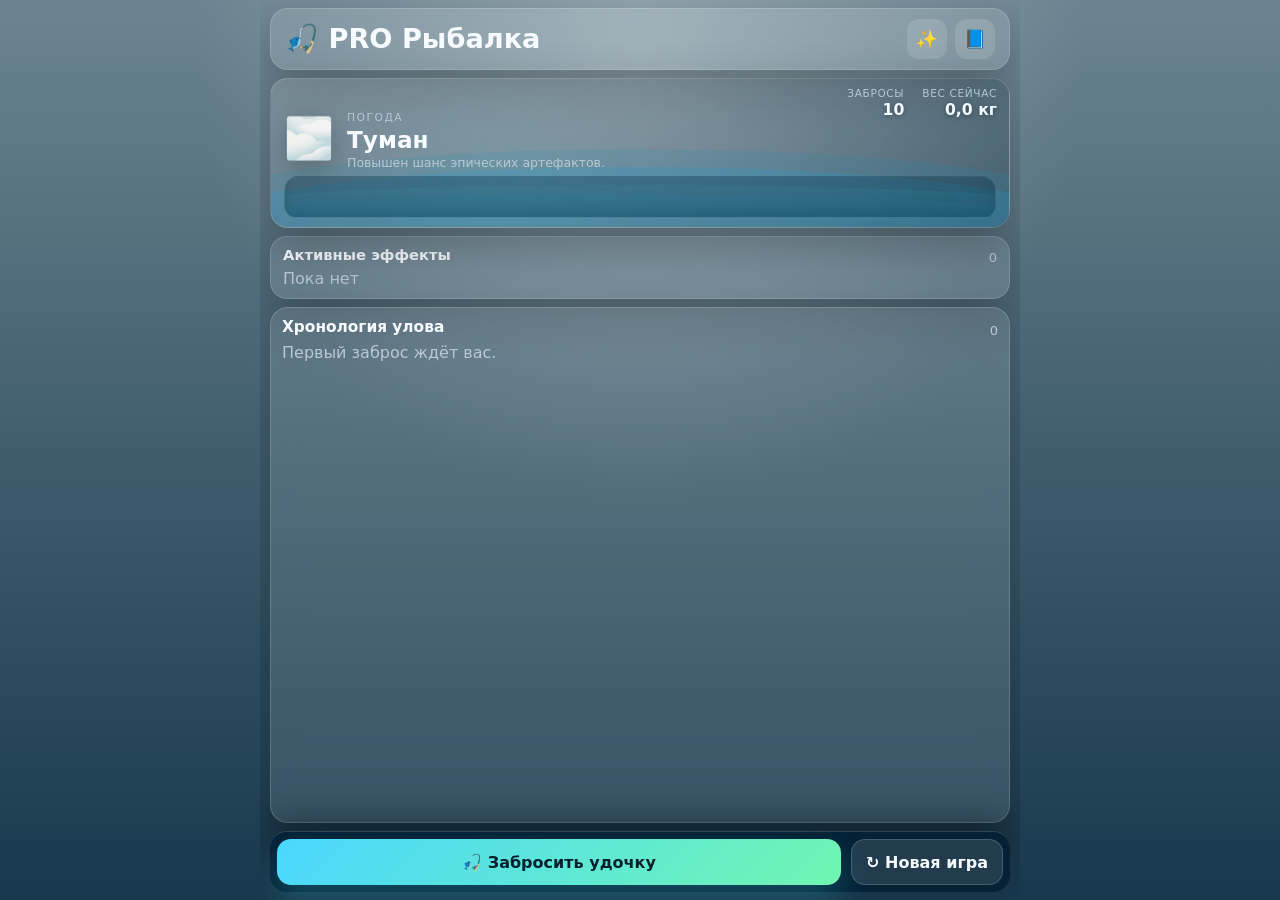
==== commit 5e2c92b2: "Add files via upload" ====
--- a/index.html
+++ b/index.html
@@ -5,7 +5,7 @@
   <meta name="viewport" content="width=device-width, initial-scale=1, viewport-fit=cover" />
   <meta name="theme-color" content="#071b2d" />
   <title>PRO Рыбалка</title>
-  <link rel="stylesheet" href="style.css?v=13.1" />
+  <link rel="stylesheet" href="style.css?v=13.3" />
   <script src="https://telegram.org/js/telegram-web-app.js"></script>
 </head>
 <body>
@@ -101,6 +101,6 @@
   <div id="weatherFx" class="weather-fx" aria-hidden="true"></div>
   <div id="toast" class="toast" role="status" aria-live="polite"></div>
 
-  <script src="script.js?v=13.1"></script>
+  <script src="script.js?v=13.3"></script>
 </body>
 </html>
--- a/style.css
+++ b/style.css
@@ -16,7 +16,7 @@
 body {
   margin: 0;
   min-height: 100vh;
-  min-height: var(--tg-viewport-stable-height, 100vh);
+  min-height: var(--tg-viewport-stable-height, var(--app-height, 100svh));
   font-family: Inter, ui-sans-serif, system-ui, -apple-system, BlinkMacSystemFont, "Segoe UI", sans-serif;
   color: var(--tg-theme-text-color, var(--text));
   background:
@@ -630,8 +630,8 @@
 body { min-height:100%; }
 .app-shell {
   width:min(760px,100%);
-  height:var(--tg-viewport-stable-height, 100dvh);
-  max-height:var(--tg-viewport-stable-height, 100dvh);
+  height:var(--tg-viewport-stable-height, var(--app-height, 100svh));
+  max-height:var(--tg-viewport-stable-height, var(--app-height, 100svh));
   margin:0 auto;
   padding:calc(8px + env(safe-area-inset-top)) 10px calc(8px + env(safe-area-inset-bottom));
   display:grid;
@@ -714,8 +714,10 @@
   width:auto !important;
   transform:none !important;
   margin:0 !important;
-  padding:7px !important;
+  padding:7px 7px max(7px, env(safe-area-inset-bottom, 0px)) !important;
   border-radius:17px;
+  z-index:70;
+  flex-shrink:0;
   grid-template-columns:minmax(0,1fr) auto;
 }
 .cast-panel .primary-btn,.cast-panel .secondary-btn { min-height:46px; border-radius:14px; padding:9px 14px; }
@@ -835,3 +837,44 @@
 .inventory .chip.effect-debuff { border-color:rgba(255,100,100,.35); }
 .inventory .chip.effect-epic { border-color:rgba(199,138,255,.4); }
 .inventory .chip.effect-legendary { border-color:rgba(255,155,67,.42); }
+
+
+/* v13.2 — защита нижней кнопки в Safari iPhone */
+html, body {
+  width:100%;
+  height:var(--tg-viewport-stable-height, var(--app-height, 100svh));
+  max-height:var(--tg-viewport-stable-height, var(--app-height, 100svh));
+}
+.history, .history-scroll { min-height:0 !important; }
+@supports (height: 100dvh) {
+  .app-shell {
+    height:var(--tg-viewport-stable-height, var(--app-height, 100dvh));
+    max-height:var(--tg-viewport-stable-height, var(--app-height, 100dvh));
+  }
+}
+
+
+/* v13.3 — обычный Safari на iPhone: резерв под нижнюю панель браузера.
+   Сжимается только игровая сетка/хронология; Telegram, PWA и iPad не затрагиваются. */
+:root { --iphone-safari-toolbar-reserve: 0px; }
+html.iphone-safari-browser {
+  --iphone-safari-toolbar-reserve: 112px;
+}
+html.iphone-safari-browser .app-shell {
+  height:calc(var(--app-height, 100svh) - var(--iphone-safari-toolbar-reserve)) !important;
+  max-height:calc(var(--app-height, 100svh) - var(--iphone-safari-toolbar-reserve)) !important;
+}
+html.iphone-safari-browser body {
+  height:var(--app-height, 100svh) !important;
+  max-height:var(--app-height, 100svh) !important;
+}
+html.iphone-safari-browser .history,
+html.iphone-safari-browser .history-scroll { min-height:0 !important; }
+html.iphone-safari-browser .cast-panel {
+  position:relative !important;
+  z-index:90 !important;
+  margin-bottom:0 !important;
+}
+@media (orientation:landscape) and (max-height:500px) {
+  html.iphone-safari-browser { --iphone-safari-toolbar-reserve: 64px; }
+}
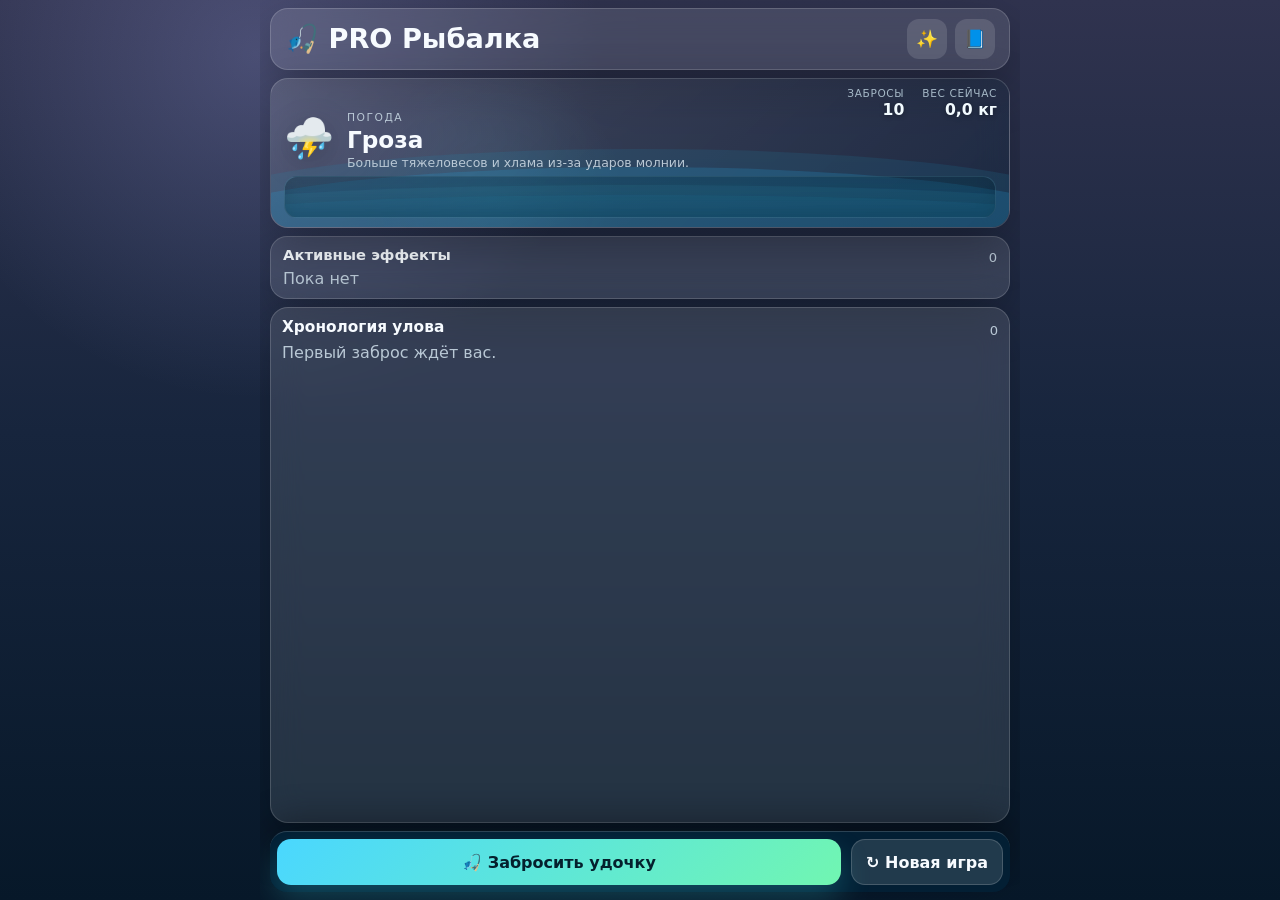
==== commit efe416bf: "Add files via upload" ====
--- a/index.html
+++ b/index.html
@@ -5,7 +5,22 @@
   <meta name="viewport" content="width=device-width, initial-scale=1, viewport-fit=cover" />
   <meta name="theme-color" content="#071b2d" />
   <title>PRO Рыбалка</title>
-  <link rel="stylesheet" href="style.css?v=13.3" />
+  <script>
+    // Раннее определение обычного Safari на iPhone до построения интерфейса.
+    (() => {
+      const ua = navigator.userAgent || '';
+      const isIPhone = /iPhone|iPod/i.test(ua);
+      const isWebKit = /WebKit/i.test(ua);
+      const isOtherIOSBrowser = /CriOS|FxiOS|EdgiOS|OPiOS|DuckDuckGo/i.test(ua);
+      const isStandalone = window.matchMedia?.('(display-mode: standalone)').matches || navigator.standalone === true;
+      const launchText = `${location.search} ${location.hash}`;
+      const hasTelegramLaunchParams = /tgWebApp(?:Data|Version|Platform|ThemeParams)/i.test(launchText);
+      if (isIPhone && isWebKit && !isOtherIOSBrowser && !isStandalone && !hasTelegramLaunchParams) {
+        document.documentElement.classList.add('iphone-safari-browser');
+      }
+    })();
+  </script>
+  <link rel="stylesheet" href="style.css?v=13.4" />
   <script src="https://telegram.org/js/telegram-web-app.js"></script>
 </head>
 <body>
@@ -101,6 +116,6 @@
   <div id="weatherFx" class="weather-fx" aria-hidden="true"></div>
   <div id="toast" class="toast" role="status" aria-live="polite"></div>
 
-  <script src="script.js?v=13.3"></script>
+  <script src="script.js?v=13.4"></script>
 </body>
 </html>
--- a/style.css
+++ b/style.css
@@ -854,19 +854,18 @@
 }
 
 
-/* v13.3 — обычный Safari на iPhone: резерв под нижнюю панель браузера.
-   Сжимается только игровая сетка/хронология; Telegram, PWA и iPad не затрагиваются. */
+/* v13.4 — обычный Safari на iPhone: резерв под нижнюю панель браузера.
+   Класс назначается только вне реального Telegram-контекста и PWA. */
 :root { --iphone-safari-toolbar-reserve: 0px; }
-html.iphone-safari-browser {
-  --iphone-safari-toolbar-reserve: 112px;
+html.iphone-safari-browser { --iphone-safari-toolbar-reserve: 112px; }
+html.iphone-safari-browser body {
+  height:var(--app-height, 100svh) !important;
+  max-height:var(--app-height, 100svh) !important;
 }
 html.iphone-safari-browser .app-shell {
   height:calc(var(--app-height, 100svh) - var(--iphone-safari-toolbar-reserve)) !important;
   max-height:calc(var(--app-height, 100svh) - var(--iphone-safari-toolbar-reserve)) !important;
-}
-html.iphone-safari-browser body {
-  height:var(--app-height, 100svh) !important;
-  max-height:var(--app-height, 100svh) !important;
+  padding-bottom:max(8px, env(safe-area-inset-bottom, 0px)) !important;
 }
 html.iphone-safari-browser .history,
 html.iphone-safari-browser .history-scroll { min-height:0 !important; }
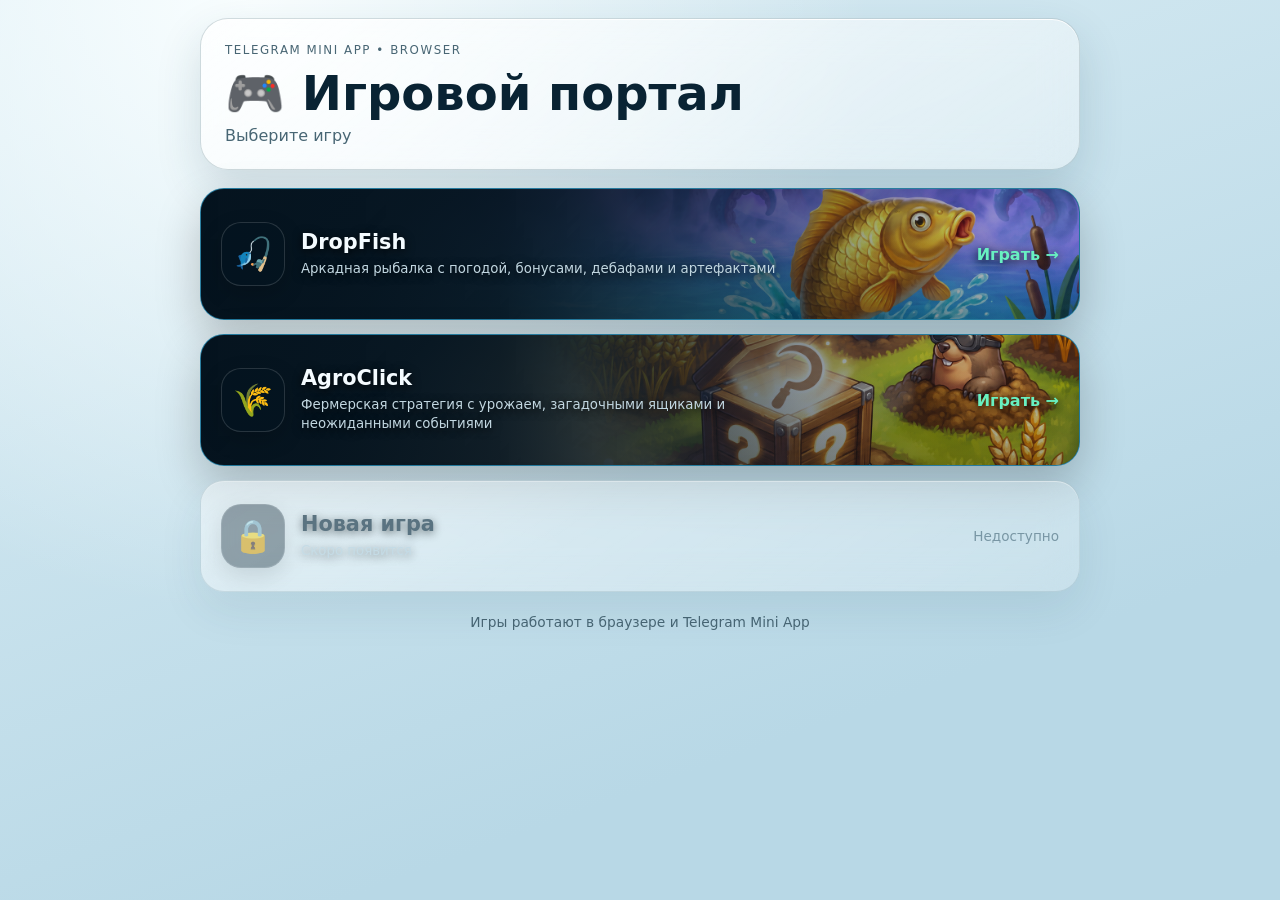
==== commit 8de6c4d8: "Add files via upload" ====
--- a/index.html
+++ b/index.html
@@ -4,118 +4,66 @@
   <meta charset="UTF-8" />
   <meta name="viewport" content="width=device-width, initial-scale=1, viewport-fit=cover" />
   <meta name="theme-color" content="#071b2d" />
-  <title>PRO Рыбалка</title>
+  <title>Игровой портал</title>
+  <link rel="stylesheet" href="./menu.css?v=14.22" />
+  <script src="https://telegram.org/js/telegram-web-app.js"></script>
+</head>
+<body>
+  <main class="portal-shell">
+    <header class="portal-header glass">
+      <div>
+        <span class="eyebrow">Telegram Mini App • Browser</span>
+        <h1>🎮 Игровой портал</h1>
+        <p>Выберите игру</p>
+      </div>
+    </header>
+
+    <section class="games-grid" aria-label="Список игр">
+      <a class="game-card game-card--active game-card--dropfish glass" href="./dropfish/">
+        <span class="game-card-art" aria-hidden="true"></span>
+        <span class="game-card-shade" aria-hidden="true"></span>
+        <span class="game-icon" aria-hidden="true">🎣</span>
+        <span class="game-copy">
+          <strong>DropFish</strong>
+          <small>Аркадная рыбалка с погодой, бонусами, дебафами и артефактами</small>
+        </span>
+        <span class="play-mark" aria-hidden="true">Играть →</span>
+      </a>
+
+      <a class="game-card game-card--active game-card--agroclick glass" href="./agroclick/">
+        <span class="game-card-art" aria-hidden="true"></span>
+        <span class="game-card-shade" aria-hidden="true"></span>
+        <span class="game-icon" aria-hidden="true">🌾</span>
+        <span class="game-copy">
+          <strong>AgroClick</strong>
+          <small>Фермерская стратегия с урожаем, загадочными ящиками и неожиданными событиями</small>
+        </span>
+        <span class="play-mark" aria-hidden="true">Играть →</span>
+      </a>
+
+      <div class="game-card game-card--locked glass" aria-disabled="true">
+        <span class="game-icon" aria-hidden="true">🔒</span>
+        <span class="game-copy">
+          <strong>Новая игра</strong>
+          <small>Скоро появится</small>
+        </span>
+        <span class="locked-mark">Недоступно</span>
+      </div>
+    </section>
+
+    <footer class="portal-footer">Игры работают в браузере и Telegram Mini App</footer>
+  </main>
+
   <script>
-    // Раннее определение обычного Safari на iPhone до построения интерфейса.
     (() => {
-      const ua = navigator.userAgent || '';
-      const isIPhone = /iPhone|iPod/i.test(ua);
-      const isWebKit = /WebKit/i.test(ua);
-      const isOtherIOSBrowser = /CriOS|FxiOS|EdgiOS|OPiOS|DuckDuckGo/i.test(ua);
-      const isStandalone = window.matchMedia?.('(display-mode: standalone)').matches || navigator.standalone === true;
-      const launchText = `${location.search} ${location.hash}`;
-      const hasTelegramLaunchParams = /tgWebApp(?:Data|Version|Platform|ThemeParams)/i.test(launchText);
-      if (isIPhone && isWebKit && !isOtherIOSBrowser && !isStandalone && !hasTelegramLaunchParams) {
-        document.documentElement.classList.add('iphone-safari-browser');
+      const app = window.Telegram?.WebApp;
+      if (app?.initData || (app?.platform && app.platform !== 'unknown')) {
+        app.ready();
+        app.expand();
+        const bg = app.themeParams?.bg_color;
+        if (bg) document.documentElement.style.setProperty('--tg-bg', bg);
       }
     })();
   </script>
-  <link rel="stylesheet" href="style.css?v=13.4" />
-  <script src="https://telegram.org/js/telegram-web-app.js"></script>
-</head>
-<body>
-  <main class="app-shell">
-    <header class="topbar glass">
-      <div>
-        <p class="eyebrow">Telegram Mini App • Browser</p>
-        <h1>🎣 PRO Рыбалка</h1>
-      </div>
-      <div class="header-actions">
-        <button id="motionBtn" class="icon-btn motion-btn" aria-label="Уменьшить анимации" title="Уменьшить анимации">✨</button>
-        <button id="guideBtn" class="icon-btn" aria-label="Открыть справочник">📘</button>
-      </div>
-    </header>
-
-    <section id="lakeCard" class="lake-card glass merged-weather-card">
-      <div class="ambient-layer" aria-hidden="true">
-        <span class="bubble bubble-1"></span><span class="bubble bubble-2"></span><span class="bubble bubble-3"></span>
-        <span class="fish-shadow fish-shadow-1">◆</span><span class="fish-shadow fish-shadow-2">◆</span>
-      </div>
-      <div id="castArc" class="cast-arc" aria-hidden="true"></div>
-      <div id="splash" class="splash" aria-hidden="true">💦</div>
-      <div class="lake-stat-strip" aria-label="Статистика игровой сессии">
-        <div class="lake-stat lake-stat-casts"><span>Забросы</span><strong id="castsLabel">10</strong></div>
-        <div class="lake-stat lake-stat-weight"><span>Вес сейчас</span><strong id="weightLabel">0,0 кг</strong></div>
-      </div>
-      <div class="weather-main">
-        <div id="weatherScene" class="weather-scene" aria-hidden="true">☀️</div>
-        <div class="weather-copy">
-          <span class="weather-kicker">Погода</span>
-          <h2 id="weatherTitle">Солнечно</h2>
-          <p id="weatherDescription">Высока вероятность встретить чайку.</p>
-        </div>
-      </div>
-      <div id="arcadeLayer" class="arcade-track" aria-label="Дополнительная аркадная рыбалка">
-        <span id="arcadeStatus" class="arcade-catch-status" role="status" aria-live="polite"></span>
-        <span class="arcade-track-water" aria-hidden="true"></span>
-      </div>
-      <span id="weatherLabel" class="visually-hidden">—</span>
-    </section>
-
-    <section class="actions cast-panel">
-      <button id="castBtn" class="primary-btn">🎣 Забросить удочку</button>
-      <button id="restartBtn" class="secondary-btn">↻ Новая игра</button>
-    </section>
-
-    <section class="inventory glass">
-      <div class="section-heading">
-        <h2>Активные эффекты</h2>
-        <span id="effectCount">0</span>
-      </div>
-      <div id="effectsList" class="chips"><span class="muted">Пока нет</span></div>
-    </section>
-
-    <section class="history glass">
-      <div class="section-heading">
-        <h2>Хронология улова</h2>
-        <span id="historyCount">0</span>
-      </div>
-      <div id="historyScroll" class="history-scroll">
-        <ol id="historyList" class="history-list"></ol>
-        <div id="emptyHistory" class="empty-state">Первый заброс ждёт вас.</div>
-        <div id="resultCard" class="result-card hidden"></div>
-      </div>
-    </section>
-  </main>
-
-
-  <dialog id="guideDialog" class="modal">
-    <div class="modal-card wide">
-      <button class="close-btn" data-close="guideDialog" aria-label="Закрыть">×</button>
-      <h2>Справочник</h2>
-      <nav id="guideTabs" class="tabs"></nav>
-      <div id="guideContent" class="guide-content"></div>
-    </div>
-  </dialog>
-
-  <dialog id="choiceDialog" class="modal">
-    <div class="modal-card">
-      <h2 id="choiceTitle">Выбор</h2>
-      <p id="choiceText"></p>
-      <div id="choiceButtons" class="choice-buttons"></div>
-    </div>
-  </dialog>
-
-  <div id="effectOverlay" class="effect-overlay" aria-hidden="true">
-    <div id="effectBackdrop" class="effect-backdrop"></div>
-    <div id="effectParticles" class="effect-particles"></div>
-    <div id="effectIcon" class="effect-icon"></div>
-    <div id="effectTitle" class="effect-title"></div>
-    <div id="effectSubtitle" class="effect-subtitle"></div>
-  </div>
-  <div id="weatherFx" class="weather-fx" aria-hidden="true"></div>
-  <div id="toast" class="toast" role="status" aria-live="polite"></div>
-
-  <script src="script.js?v=13.4"></script>
 </body>
 </html>
--- a/menu.css
+++ b/menu.css
@@ -0,0 +1,153 @@
+:root {
+  color-scheme: dark;
+  --bg: var(--tg-bg, #071b2d);
+  --line: rgba(157, 225, 255, .18);
+  --text: #e8f7ff;
+  --muted: #9eb8c7;
+  --accent-2: #68f0c1;
+}
+
+* { box-sizing: border-box; }
+
+html,
+body {
+  margin: 0;
+  min-height: 100%;
+  background:
+    radial-gradient(circle at 20% 0%, #12354a 0, transparent 42%),
+    linear-gradient(160deg, var(--bg), #03111e 72%);
+  color: var(--text);
+  font-family: Inter, ui-sans-serif, system-ui, -apple-system, BlinkMacSystemFont, "Segoe UI", sans-serif;
+}
+
+body {
+  min-height: 100dvh;
+  padding: max(18px, env(safe-area-inset-top)) 16px max(22px, env(safe-area-inset-bottom));
+}
+
+.portal-shell { width: min(880px, 100%); margin: 0 auto; }
+
+.glass {
+  background: linear-gradient(145deg, rgba(255,255,255,.08), rgba(255,255,255,.025));
+  border: 1px solid var(--line);
+  box-shadow: inset 0 1px rgba(255,255,255,.06), 0 18px 45px rgba(0,0,0,.22);
+  backdrop-filter: blur(18px);
+  -webkit-backdrop-filter: blur(18px);
+}
+
+.portal-header { border-radius: 28px; padding: 24px; margin-bottom: 18px; }
+.eyebrow { display: block; color: var(--muted); font-size: .74rem; letter-spacing: .13em; text-transform: uppercase; }
+h1 { margin: 8px 0 4px; font-size: clamp(1.8rem, 6vw, 3rem); }
+.portal-header p { margin: 0; color: var(--muted); }
+.games-grid { display: grid; gap: 14px; }
+
+.game-card {
+  position: relative;
+  isolation: isolate;
+  overflow: hidden;
+  min-height: 132px;
+  border-radius: 24px;
+  padding: 20px;
+  display: grid;
+  grid-template-columns: auto minmax(0, 1fr) auto;
+  align-items: center;
+  gap: 16px;
+  color: inherit;
+  text-decoration: none;
+  transition: transform .2s ease, border-color .2s ease, box-shadow .2s ease;
+}
+
+.game-card--active {
+  border-color: rgba(53,200,255,.48);
+  background: linear-gradient(135deg, rgba(8,37,55,.96), rgba(7,31,47,.86));
+}
+
+.game-card--active:hover,
+.game-card--active:focus-visible {
+  transform: translateY(-2px);
+  border-color: rgba(104,240,193,.72);
+  box-shadow: inset 0 0 24px rgba(53,200,255,.12), 0 18px 45px rgba(0,0,0,.3);
+  outline: none;
+}
+
+.game-card-art,
+.game-card-shade {
+  position: absolute;
+  inset: 0;
+  pointer-events: none;
+}
+
+.game-card-art {
+  z-index: -3;
+  background-position: center right;
+  background-repeat: no-repeat;
+  background-size: cover;
+  opacity: .92;
+  transform: scale(1.01);
+
+  /* Изображение заметно справа сверху и плавно исчезает к левому нижнему углу. */
+  -webkit-mask-image: linear-gradient(135deg, transparent 0%, rgba(0,0,0,.08) 23%, rgba(0,0,0,.78) 58%, #000 82%);
+  mask-image: linear-gradient(135deg, transparent 0%, rgba(0,0,0,.08) 23%, rgba(0,0,0,.78) 58%, #000 82%);
+}
+
+.game-card--dropfish .game-card-art { background-image: url("./assets/menu/dropfish-card-v2.png?v=2"); }
+.game-card--agroclick .game-card-art { background-image: url("./assets/menu/agroclick-card-v2.png?v=2"); }
+
+.game-card-shade {
+  z-index: -2;
+  background:
+    linear-gradient(90deg, rgba(4,18,29,.96) 0%, rgba(4,18,29,.85) 34%, rgba(4,18,29,.32) 68%, rgba(4,18,29,.08) 100%),
+    linear-gradient(0deg, rgba(2,12,20,.28), transparent 72%);
+}
+
+.game-card > :not(.game-card-art):not(.game-card-shade) { position: relative; z-index: 1; }
+
+.game-icon {
+  width: 64px;
+  height: 64px;
+  border-radius: 20px;
+  display: grid;
+  place-items: center;
+  font-size: 2rem;
+  background: rgba(4,21,33,.6);
+  border: 1px solid rgba(255,255,255,.14);
+  box-shadow: 0 8px 22px rgba(0,0,0,.18);
+}
+
+.game-copy { min-width: 0; display: grid; gap: 6px; text-shadow: 0 2px 10px rgba(0,0,0,.9); }
+.game-copy strong { font-size: 1.3rem; }
+.game-copy small { color: #c2d7e1; line-height: 1.4; max-width: 520px; }
+.play-mark { color: var(--accent-2); font-weight: 800; white-space: nowrap; text-shadow: 0 2px 10px rgba(0,0,0,.9); }
+
+.game-card--locked { opacity: .58; cursor: not-allowed; min-height: 112px; }
+.locked-mark { color: var(--muted); font-size: .85rem; }
+.portal-footer { text-align: center; color: var(--muted); padding: 22px 8px 4px; font-size: .86rem; }
+
+@media (max-width: 560px) {
+  body { padding-left: 12px; padding-right: 12px; }
+  .portal-header { padding: 20px; border-radius: 24px; }
+  .game-card { grid-template-columns: auto 1fr; min-height: 132px; padding: 16px; border-radius: 22px; }
+  .game-icon { width: 56px; height: 56px; border-radius: 17px; }
+  .play-mark, .locked-mark { grid-column: 2; }
+  .game-card-art { background-position: 62% center; opacity: .83; }
+  .game-card-shade {
+    background:
+      linear-gradient(90deg, rgba(4,18,29,.98) 0%, rgba(4,18,29,.88) 45%, rgba(4,18,29,.25) 100%),
+      linear-gradient(0deg, rgba(2,12,20,.38), transparent 72%);
+  }
+}
+
+@media (prefers-color-scheme: light) {
+  :root { color-scheme: light; --bg: #dceef5; --text: #092333; --muted: #486674; --line: rgba(9,55,74,.18); }
+  html, body {
+    background:
+      radial-gradient(circle at 20% 0%, #f9feff 0, transparent 45%),
+      linear-gradient(160deg, #dceef5, #b8d8e6 75%);
+  }
+  .portal-header.glass,
+  .game-card--locked.glass {
+    background: linear-gradient(145deg, rgba(255,255,255,.72), rgba(255,255,255,.38));
+    box-shadow: inset 0 1px rgba(255,255,255,.9), 0 18px 45px rgba(25,70,88,.16);
+  }
+  .game-card--active { color: #f4fbff; }
+}
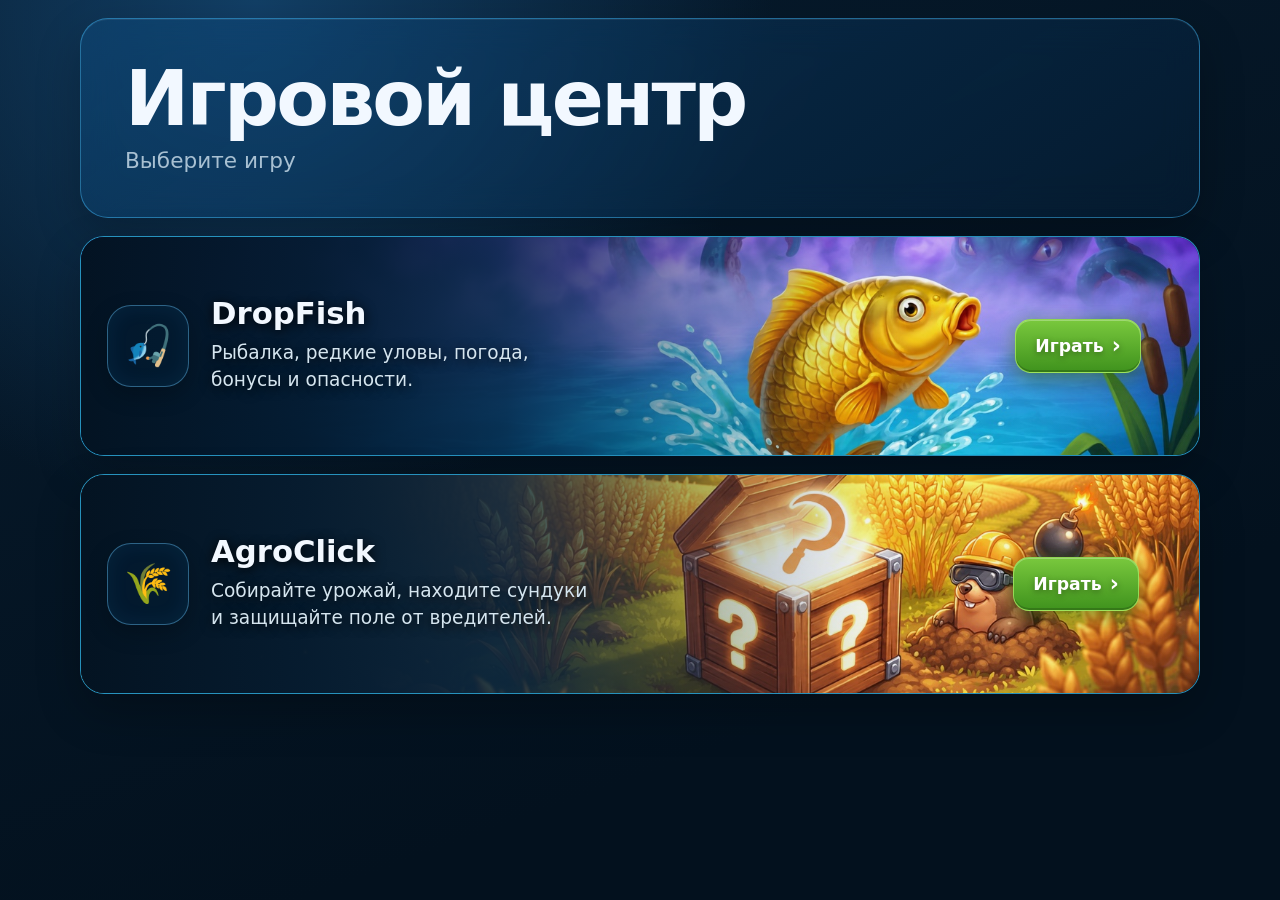
==== commit 038f0cce: "Add files via upload" ====
--- a/index.html
+++ b/index.html
@@ -4,18 +4,15 @@
   <meta charset="UTF-8" />
   <meta name="viewport" content="width=device-width, initial-scale=1, viewport-fit=cover" />
   <meta name="theme-color" content="#071b2d" />
-  <title>Игровой портал</title>
-  <link rel="stylesheet" href="./menu.css?v=14.22" />
+  <title>Игровой центр</title>
+  <link rel="stylesheet" href="menu.css?v=1.48-menu-compact" />
   <script src="https://telegram.org/js/telegram-web-app.js"></script>
 </head>
 <body>
   <main class="portal-shell">
     <header class="portal-header glass">
-      <div>
-        <span class="eyebrow">Telegram Mini App • Browser</span>
-        <h1>🎮 Игровой портал</h1>
-        <p>Выберите игру</p>
-      </div>
+      <h1>Игровой центр</h1>
+      <p>Выберите игру</p>
     </header>
 
     <section class="games-grid" aria-label="Список игр">
@@ -25,9 +22,9 @@
         <span class="game-icon" aria-hidden="true">🎣</span>
         <span class="game-copy">
           <strong>DropFish</strong>
-          <small>Аркадная рыбалка с погодой, бонусами, дебафами и артефактами</small>
+          <small>Рыбалка, редкие уловы, погода,<br>бонусы и опасности.</small>
         </span>
-        <span class="play-mark" aria-hidden="true">Играть →</span>
+        <span class="play-mark">Играть <b aria-hidden="true">›</b></span>
       </a>
 
       <a class="game-card game-card--active game-card--agroclick glass" href="./agroclick/">
@@ -36,34 +33,12 @@
         <span class="game-icon" aria-hidden="true">🌾</span>
         <span class="game-copy">
           <strong>AgroClick</strong>
-          <small>Фермерская стратегия с урожаем, загадочными ящиками и неожиданными событиями</small>
+          <small>Собирайте урожай, находите сундуки<br>и защищайте поле от вредителей.</small>
         </span>
-        <span class="play-mark" aria-hidden="true">Играть →</span>
+        <span class="play-mark">Играть <b aria-hidden="true">›</b></span>
       </a>
-
-      <div class="game-card game-card--locked glass" aria-disabled="true">
-        <span class="game-icon" aria-hidden="true">🔒</span>
-        <span class="game-copy">
-          <strong>Новая игра</strong>
-          <small>Скоро появится</small>
-        </span>
-        <span class="locked-mark">Недоступно</span>
-      </div>
     </section>
-
-    <footer class="portal-footer">Игры работают в браузере и Telegram Mini App</footer>
   </main>
-
-  <script>
-    (() => {
-      const app = window.Telegram?.WebApp;
-      if (app?.initData || (app?.platform && app.platform !== 'unknown')) {
-        app.ready();
-        app.expand();
-        const bg = app.themeParams?.bg_color;
-        if (bg) document.documentElement.style.setProperty('--tg-bg', bg);
-      }
-    })();
-  </script>
+  <script>const tg=window.Telegram?.WebApp;if(tg){tg.ready();tg.expand();}</script>
 </body>
 </html>
--- a/menu.css
+++ b/menu.css
@@ -1,153 +1,213 @@
 :root {
   color-scheme: dark;
   --bg: var(--tg-bg, #071b2d);
-  --line: rgba(157, 225, 255, .18);
-  --text: #e8f7ff;
-  --muted: #9eb8c7;
-  --accent-2: #68f0c1;
-}
-
+  --line: rgba(68, 192, 255, .46);
+  --text: #f2f8ff;
+  --muted: #a8c0d2;
+  --green-1: #79c83d;
+  --green-2: #3f921d;
+  --green-border: rgba(174, 239, 104, .72);
+}
 * { box-sizing: border-box; }
-
-html,
-body {
+html, body {
   margin: 0;
   min-height: 100%;
   background:
-    radial-gradient(circle at 20% 0%, #12354a 0, transparent 42%),
-    linear-gradient(160deg, var(--bg), #03111e 72%);
+    radial-gradient(circle at 20% 0%, #123f66 0, transparent 38%),
+    linear-gradient(160deg, var(--bg), #03111e 74%);
   color: var(--text);
   font-family: Inter, ui-sans-serif, system-ui, -apple-system, BlinkMacSystemFont, "Segoe UI", sans-serif;
 }
-
 body {
   min-height: 100dvh;
   padding: max(18px, env(safe-area-inset-top)) 16px max(22px, env(safe-area-inset-bottom));
 }
-
-.portal-shell { width: min(880px, 100%); margin: 0 auto; }
-
+.portal-shell { width: min(1120px, 100%); margin: 0 auto; }
 .glass {
-  background: linear-gradient(145deg, rgba(255,255,255,.08), rgba(255,255,255,.025));
+  background: linear-gradient(145deg, rgba(13, 76, 128, .48), rgba(6, 34, 62, .42));
   border: 1px solid var(--line);
-  box-shadow: inset 0 1px rgba(255,255,255,.06), 0 18px 45px rgba(0,0,0,.22);
+  box-shadow: inset 0 1px rgba(255,255,255,.07), 0 18px 45px rgba(0,0,0,.24);
   backdrop-filter: blur(18px);
   -webkit-backdrop-filter: blur(18px);
 }
-
-.portal-header { border-radius: 28px; padding: 24px; margin-bottom: 18px; }
-.eyebrow { display: block; color: var(--muted); font-size: .74rem; letter-spacing: .13em; text-transform: uppercase; }
-h1 { margin: 8px 0 4px; font-size: clamp(1.8rem, 6vw, 3rem); }
-.portal-header p { margin: 0; color: var(--muted); }
-.games-grid { display: grid; gap: 14px; }
-
+.portal-header {
+  border-radius: 28px;
+  padding: clamp(24px, 4vw, 44px);
+  margin-bottom: 18px;
+  min-height: 180px;
+  display: flex;
+  flex-direction: column;
+  justify-content: center;
+}
+h1 {
+  margin: 0 0 12px;
+  font-size: clamp(2.25rem, 6vw, 5rem);
+  line-height: .95;
+  letter-spacing: -.035em;
+}
+.portal-header p {
+  margin: 0;
+  color: var(--muted);
+  font-size: clamp(1rem, 2vw, 1.35rem);
+}
+.games-grid { display: grid; gap: 18px; }
 .game-card {
   position: relative;
   isolation: isolate;
   overflow: hidden;
-  min-height: 132px;
+  min-height: 220px;
   border-radius: 24px;
-  padding: 20px;
+  padding: 24px 26px;
   display: grid;
-  grid-template-columns: auto minmax(0, 1fr) auto;
+  grid-template-columns: auto minmax(300px, 420px) 1fr auto;
   align-items: center;
-  gap: 16px;
+  gap: 22px;
   color: inherit;
   text-decoration: none;
   transition: transform .2s ease, border-color .2s ease, box-shadow .2s ease;
 }
-
 .game-card--active {
-  border-color: rgba(53,200,255,.48);
+  border-color: rgba(53,200,255,.68);
   background: linear-gradient(135deg, rgba(8,37,55,.96), rgba(7,31,47,.86));
 }
-
 .game-card--active:hover,
 .game-card--active:focus-visible {
   transform: translateY(-2px);
-  border-color: rgba(104,240,193,.72);
-  box-shadow: inset 0 0 24px rgba(53,200,255,.12), 0 18px 45px rgba(0,0,0,.3);
+  border-color: rgba(126,211,66,.9);
+  box-shadow: inset 0 0 28px rgba(53,200,255,.13), 0 18px 45px rgba(0,0,0,.32);
   outline: none;
 }
-
-.game-card-art,
-.game-card-shade {
-  position: absolute;
-  inset: 0;
-  pointer-events: none;
-}
-
+.game-card-art, .game-card-shade { position: absolute; inset: 0; pointer-events: none; }
 .game-card-art {
   z-index: -3;
-  background-position: center right;
+  background-position: center;
   background-repeat: no-repeat;
   background-size: cover;
-  opacity: .92;
-  transform: scale(1.01);
-
-  /* Изображение заметно справа сверху и плавно исчезает к левому нижнему углу. */
-  -webkit-mask-image: linear-gradient(135deg, transparent 0%, rgba(0,0,0,.08) 23%, rgba(0,0,0,.78) 58%, #000 82%);
-  mask-image: linear-gradient(135deg, transparent 0%, rgba(0,0,0,.08) 23%, rgba(0,0,0,.78) 58%, #000 82%);
-}
-
-.game-card--dropfish .game-card-art { background-image: url("./assets/menu/dropfish-card-v2.png?v=2"); }
-.game-card--agroclick .game-card-art { background-image: url("./assets/menu/agroclick-card-v2.png?v=2"); }
-
+  opacity: 1;
+}
+.game-card--dropfish .game-card-art { background-image: url("./assets/menu/dropfish-card.jpg?v=1.48"); background-position: 46% center; }
+.game-card--agroclick .game-card-art { background-image: url("./assets/menu/agroclick-card.jpg?v=1.48"); background-position: 56% center; }
 .game-card-shade {
   z-index: -2;
   background:
-    linear-gradient(90deg, rgba(4,18,29,.96) 0%, rgba(4,18,29,.85) 34%, rgba(4,18,29,.32) 68%, rgba(4,18,29,.08) 100%),
-    linear-gradient(0deg, rgba(2,12,20,.28), transparent 72%);
-}
-
+    linear-gradient(90deg,
+      rgba(3,19,34,.99) 0%,
+      rgba(4,27,48,.96) 20%,
+      rgba(5,38,66,.84) 38%,
+      rgba(5,38,66,.35) 54%,
+      rgba(5,38,66,.06) 70%,
+      rgba(5,38,66,.01) 100%);
+}
 .game-card > :not(.game-card-art):not(.game-card-shade) { position: relative; z-index: 1; }
-
 .game-icon {
-  width: 64px;
-  height: 64px;
-  border-radius: 20px;
+  width: 82px;
+  height: 82px;
+  border-radius: 24px;
   display: grid;
   place-items: center;
-  font-size: 2rem;
-  background: rgba(4,21,33,.6);
-  border: 1px solid rgba(255,255,255,.14);
-  box-shadow: 0 8px 22px rgba(0,0,0,.18);
-}
+  font-size: 2.45rem;
+  background: rgba(3,28,50,.72);
+  border: 1px solid rgba(106,201,255,.42);
+  box-shadow: 0 8px 22px rgba(0,0,0,.22), inset 0 0 22px rgba(53,170,255,.08);
+}
+.game-copy {
+  min-width: 0;
+  display: grid;
+  gap: 10px;
+  text-shadow: 0 2px 12px rgba(0,0,0,.95);
+}
+.game-copy strong { font-size: clamp(1.6rem, 2.4vw, 2.2rem); line-height: 1; }
+.game-copy small {
+  color: #d5e5ef;
+  line-height: 1.48;
+  font-size: clamp(.98rem, 1.45vw, 1.22rem);
+}
+.play-mark {
+  justify-self: end;
+  align-self: center;
+  min-width: 126px;
+  min-height: 54px;
+  padding: 0 18px;
+  display: inline-flex;
+  align-items: center;
+  justify-content: center;
+  gap: 8px;
+  border-radius: 16px;
+  color: #fff;
+  font-size: clamp(1rem, 1.35vw, 1.22rem);
+  font-weight: 850;
+  white-space: nowrap;
+  background: linear-gradient(180deg, var(--green-1), var(--green-2));
+  border: 1px solid var(--green-border);
+  box-shadow:
+    inset 0 1px rgba(255,255,255,.28),
+    inset 0 -2px rgba(0,0,0,.18),
+    0 8px 20px rgba(24,88,8,.42),
+    0 0 18px rgba(118,201,54,.2);
+  text-shadow: 0 2px 6px rgba(0,0,0,.36);
+}
+.play-mark b { font-size: 1.28em; line-height: .7; }
+.game-card--dropfish .play-mark { margin-right: 10px; }
+.game-card--agroclick .play-mark { margin-right: 12px; }
+.game-card:hover .play-mark,
+.game-card:focus-visible .play-mark { filter: brightness(1.08); transform: translateY(-1px); }
 
-.game-copy { min-width: 0; display: grid; gap: 6px; text-shadow: 0 2px 10px rgba(0,0,0,.9); }
-.game-copy strong { font-size: 1.3rem; }
-.game-copy small { color: #c2d7e1; line-height: 1.4; max-width: 520px; }
-.play-mark { color: var(--accent-2); font-weight: 800; white-space: nowrap; text-shadow: 0 2px 10px rgba(0,0,0,.9); }
+@media (max-width: 820px) {
+  .portal-shell { width: min(760px, 100%); }
+  .portal-header { min-height: 140px; }
+  .game-card {
+    min-height: 178px;
+    grid-template-columns: auto minmax(0, 1fr) auto;
+    padding: 20px;
+    gap: 16px;
+  }
+  .game-card-shade {
+    background: linear-gradient(90deg,
+      rgba(3,19,34,.99) 0%,
+      rgba(4,27,48,.95) 36%,
+      rgba(5,38,66,.58) 58%,
+      rgba(5,38,66,.08) 100%);
+  }
+  .game-icon { width: 68px; height: 68px; border-radius: 20px; font-size: 2rem; }
+  .play-mark { min-width: 114px; min-height: 48px; padding: 0 16px; border-radius: 14px; font-size: 1rem; }
+}
 
-.game-card--locked { opacity: .58; cursor: not-allowed; min-height: 112px; }
-.locked-mark { color: var(--muted); font-size: .85rem; }
-.portal-footer { text-align: center; color: var(--muted); padding: 22px 8px 4px; font-size: .86rem; }
+@media (max-width: 580px) {
+  body { padding-left: 12px; padding-right: 12px; }
+  .portal-header { padding: 22px; min-height: 122px; border-radius: 24px; }
+  h1 { font-size: clamp(2rem, 11vw, 3.25rem); }
+  .games-grid { gap: 14px; }
+  .game-card {
+    min-height: 168px;
+    grid-template-columns: auto 1fr;
+    grid-template-rows: auto auto;
+    padding: 16px;
+    border-radius: 22px;
+    gap: 12px 14px;
+  }
+  .game-card-art { background-position: 62% center; }
+  .game-card-shade {
+    background: linear-gradient(90deg,
+      rgba(3,19,34,.99) 0%,
+      rgba(4,27,48,.96) 48%,
+      rgba(5,38,66,.48) 74%,
+      rgba(5,38,66,.10) 100%);
+  }
+  .game-icon { width: 58px; height: 58px; border-radius: 18px; font-size: 1.75rem; }
+  .game-copy { gap: 7px; }
+  .game-copy strong { font-size: 1.4rem; }
+  .game-copy small { font-size: .9rem; line-height: 1.38; }
+  .play-mark {
+    grid-column: 2;
+    justify-self: start;
+    min-width: 104px;
+    min-height: 42px;
+    padding: 0 14px;
+    border-radius: 13px;
+    font-size: .95rem;
+  }
+}
 
-@media (max-width: 560px) {
-  body { padding-left: 12px; padding-right: 12px; }
-  .portal-header { padding: 20px; border-radius: 24px; }
-  .game-card { grid-template-columns: auto 1fr; min-height: 132px; padding: 16px; border-radius: 22px; }
-  .game-icon { width: 56px; height: 56px; border-radius: 17px; }
-  .play-mark, .locked-mark { grid-column: 2; }
-  .game-card-art { background-position: 62% center; opacity: .83; }
-  .game-card-shade {
-    background:
-      linear-gradient(90deg, rgba(4,18,29,.98) 0%, rgba(4,18,29,.88) 45%, rgba(4,18,29,.25) 100%),
-      linear-gradient(0deg, rgba(2,12,20,.38), transparent 72%);
-  }
-}
-
-@media (prefers-color-scheme: light) {
-  :root { color-scheme: light; --bg: #dceef5; --text: #092333; --muted: #486674; --line: rgba(9,55,74,.18); }
-  html, body {
-    background:
-      radial-gradient(circle at 20% 0%, #f9feff 0, transparent 45%),
-      linear-gradient(160deg, #dceef5, #b8d8e6 75%);
-  }
-  .portal-header.glass,
-  .game-card--locked.glass {
-    background: linear-gradient(145deg, rgba(255,255,255,.72), rgba(255,255,255,.38));
-    box-shadow: inset 0 1px rgba(255,255,255,.9), 0 18px 45px rgba(25,70,88,.16);
-  }
-  .game-card--active { color: #f4fbff; }
-}
+@media (prefers-reduced-motion: reduce) {
+  .game-card, .play-mark { transition: none; }
+}
